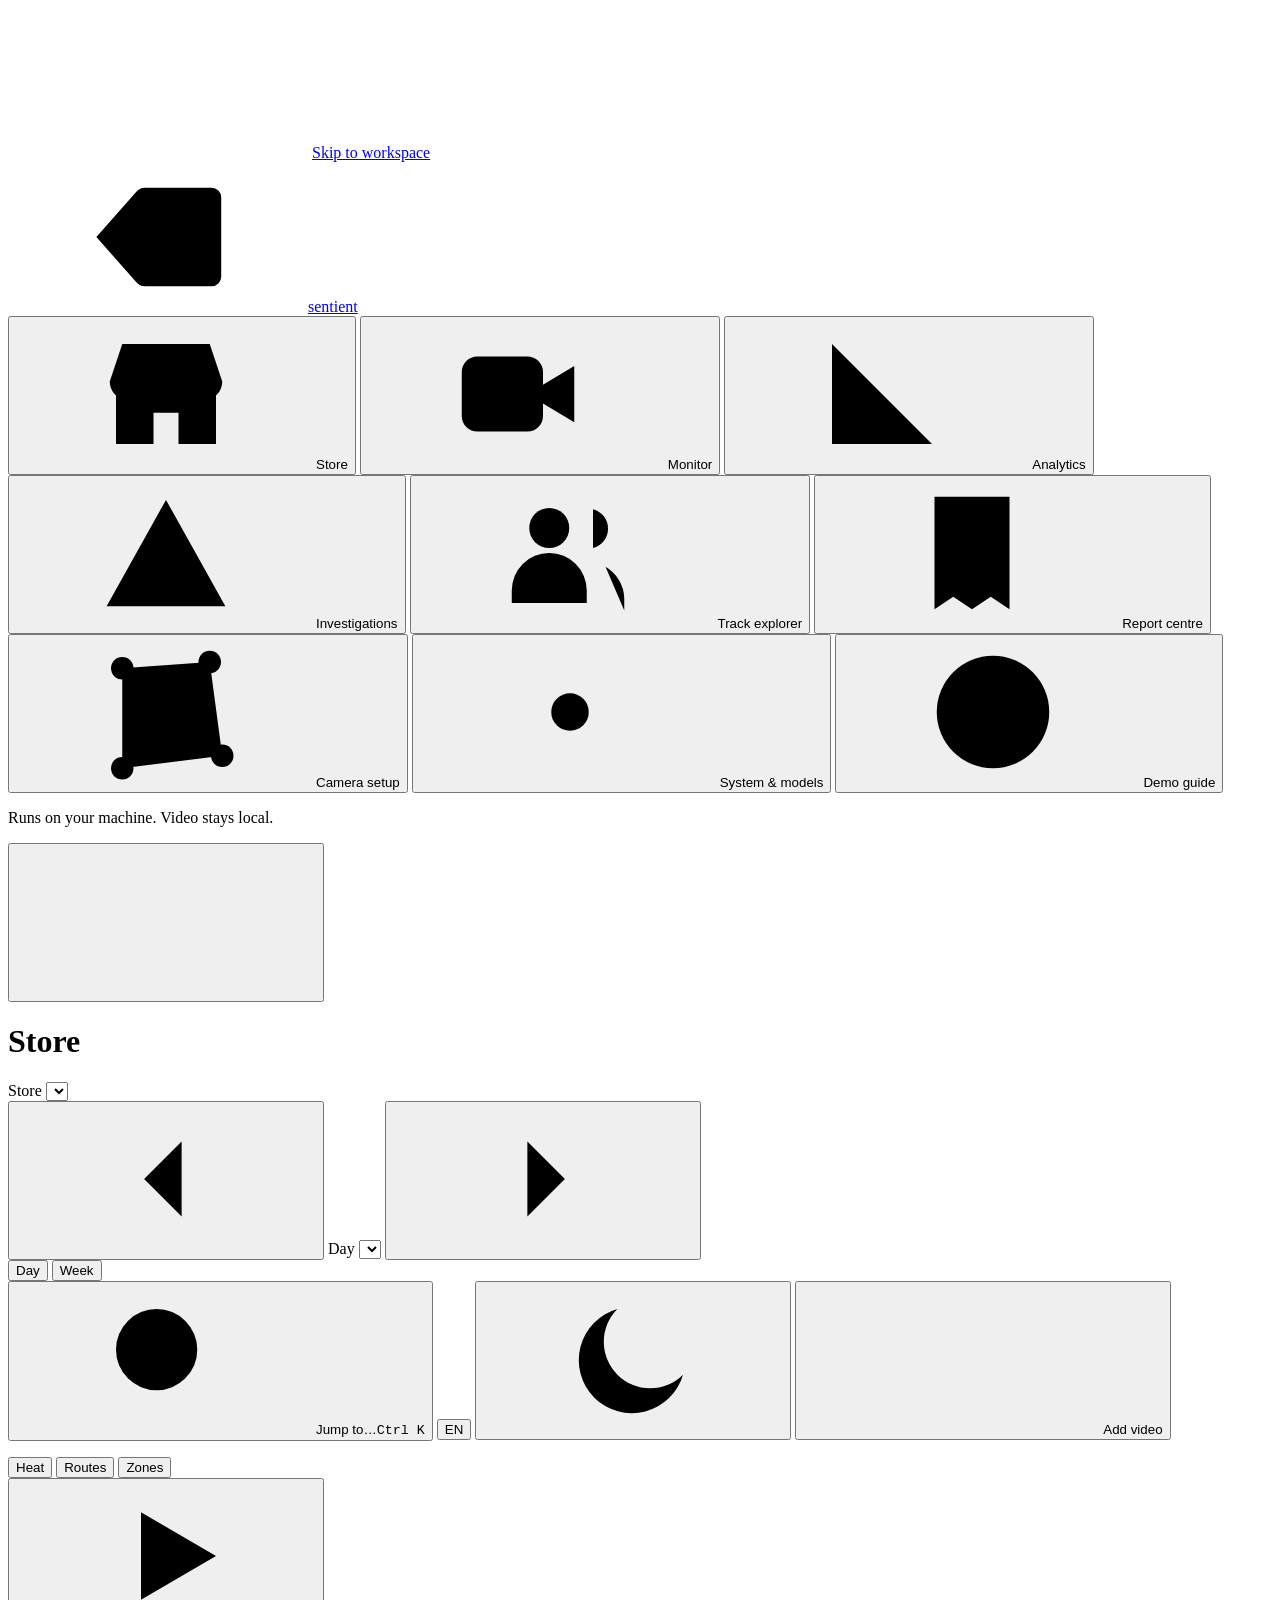
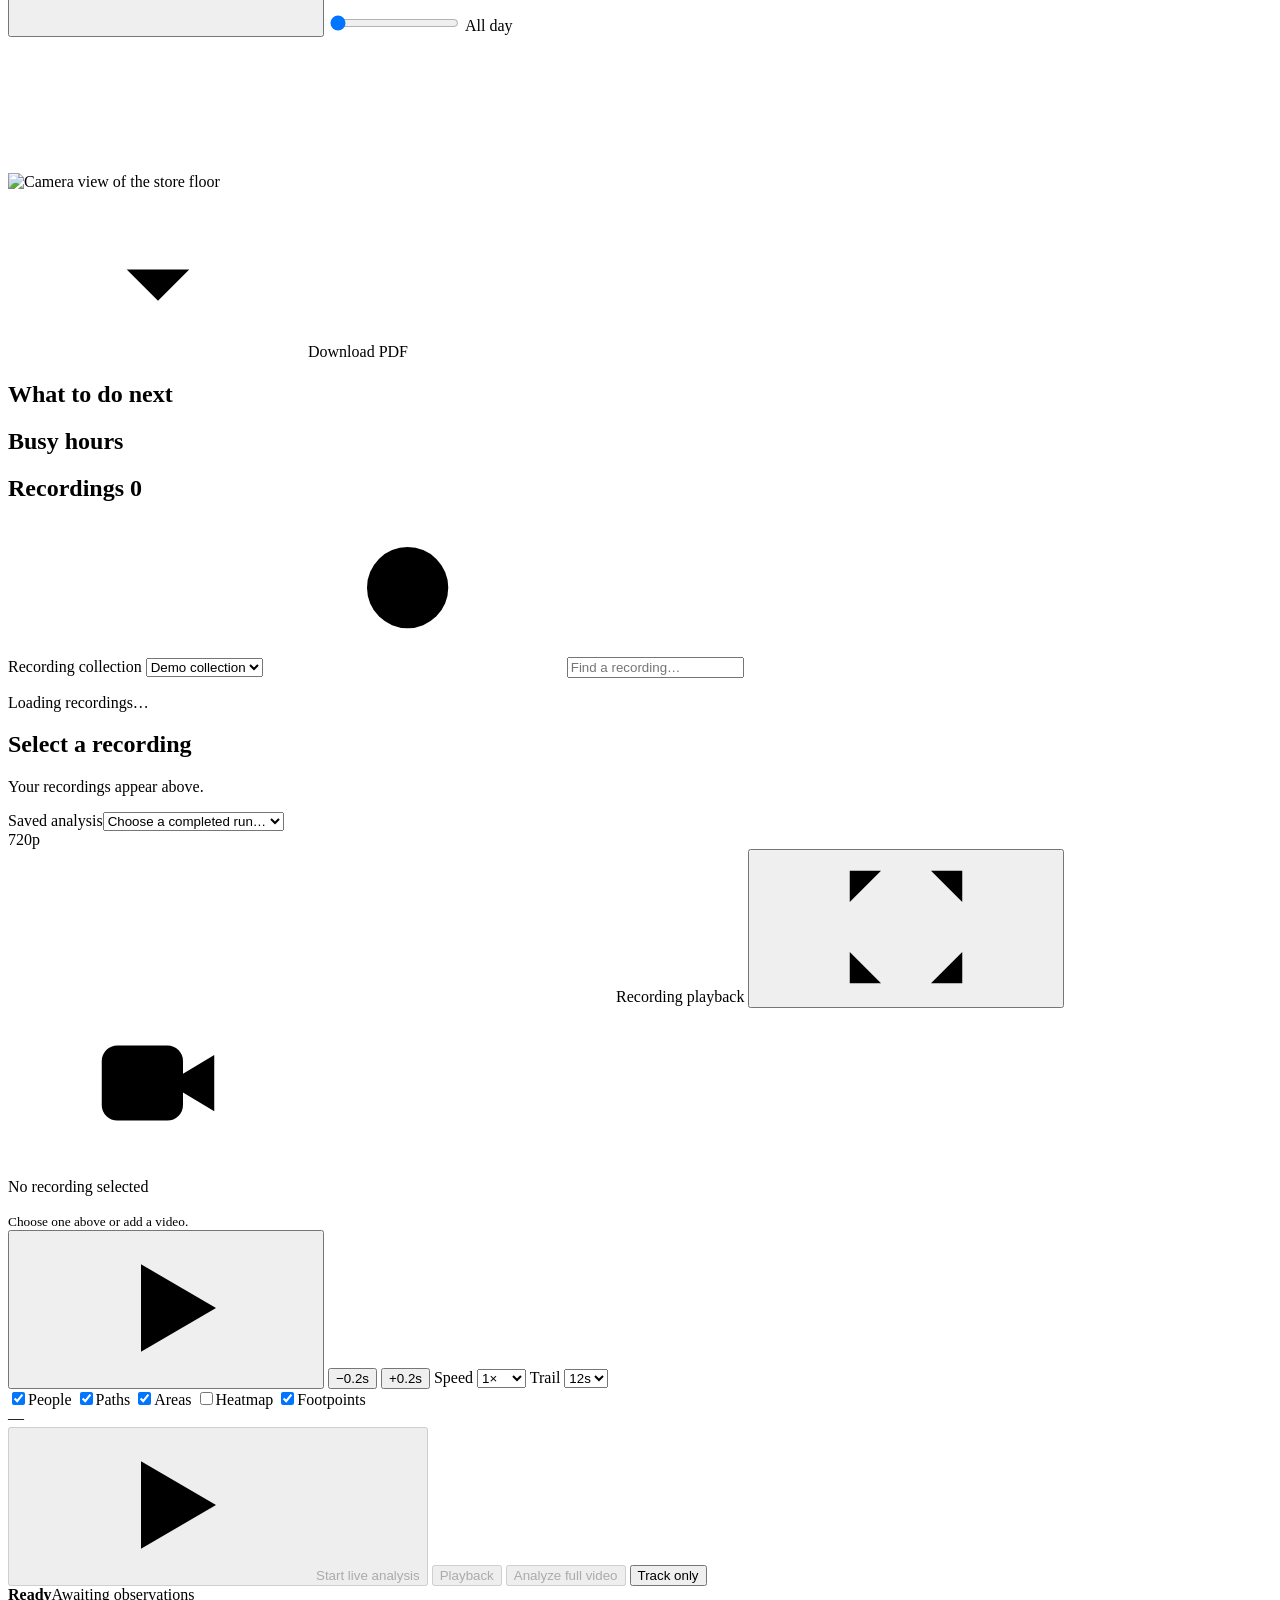
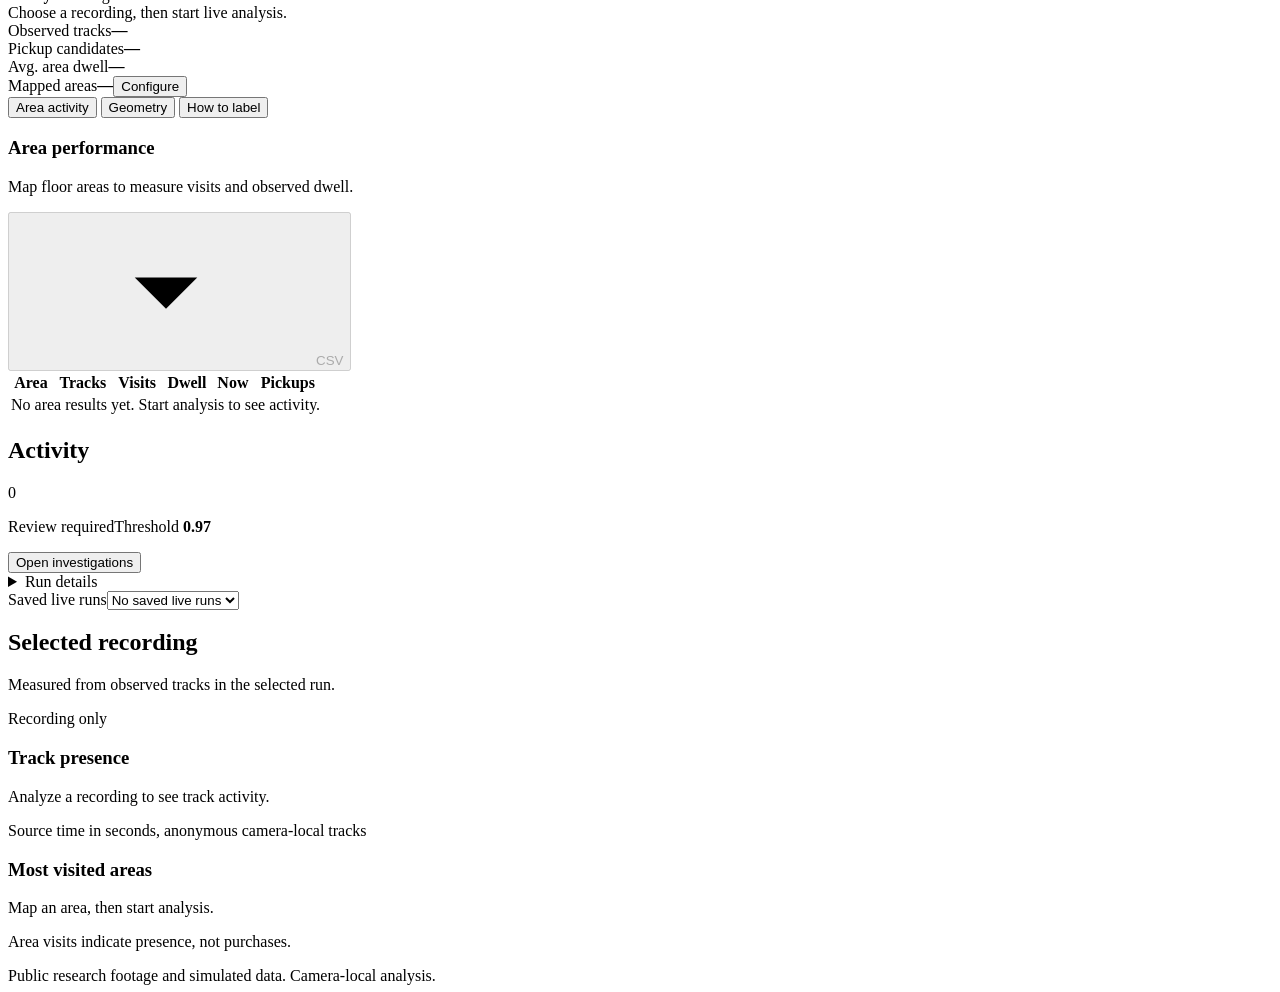
==== web/index.html @ 3cbdbdd2 "Finish the demo path, real-store steps and pitch guide Add a one-command demo for Windows, macOS and" ====
<!doctype html>
<html lang="en">
<head>
  <meta charset="utf-8">
  <meta name="viewport" content="width=device-width,initial-scale=1">
  <meta name="theme-color" content="#ffffff">
  <meta name="description" content="Sentient turns store cameras into a daily picture of the floor: who came in, where they went, how long the line was, and which pickups never reached a till.">
  <title>Sentient · Store floor intelligence</title>
  <link rel="icon" type="image/svg+xml" href="/favicon.svg">
  <script>
    (function () {
      var theme = null, lang = null;
      try { theme = localStorage.getItem('sentient.theme'); lang = localStorage.getItem('sentient.lang'); } catch (e) {}
      if (theme !== 'light' && theme !== 'dark') theme = matchMedia('(prefers-color-scheme: dark)').matches ? 'dark' : 'light';
      if (lang !== 'en' && lang !== 'ru') lang = /^(ru|kk)/i.test(navigator.language || '') ? 'ru' : 'en';
      document.documentElement.dataset.theme = theme;
      document.documentElement.lang = lang;
    })();
  </script>
  <link rel="stylesheet" href="/style.css?v=5">
</head>
<body data-view="store">
<svg class="icon-defs" xmlns="http://www.w3.org/2000/svg" aria-hidden="true"><defs>
  <symbol id="i-logo" viewBox="0 0 28 28"><path d="M2.5 14 10 5.5a2 2 0 0 1 1.5-.7H24a1.8 1.8 0 0 1 1.8 1.8v14.8a1.8 1.8 0 0 1-1.8 1.8H11.500a2 2 0 0 1-1.500-.7z" fill="var(--tag)" stroke="none"/><circle cx="12" cy="14" r="3.400" fill="var(--tag-ink)" stroke="none"/><circle cx="13" cy="13" r="1" fill="var(--tag)" stroke="none"/></symbol>
  <symbol id="i-store" viewBox="0 0 24 24"><path d="M4 10v10h16V10M3 10l2-6h14l2 6M3 10a3 3 0 0 0 6 0 3 3 0 0 0 6 0 3 3 0 0 0 6 0M10 20v-5h4v5"/></symbol>
  <symbol id="i-camera" viewBox="0 0 24 24"><rect x="3" y="6" width="13" height="12" rx="2.500"/><path d="m16 10.500 5-3v9l-5-3"/></symbol>
  <symbol id="i-chart" viewBox="0 0 24 24"><path d="M4 4v16h16M9 16v-5m5 5V8m5 8v-3"/></symbol>
  <symbol id="i-zone" viewBox="0 0 24 24"><path d="m5 5 14-1 2 15-16 2z"/><circle cx="5" cy="5" r="1.800"/><circle cx="19" cy="4" r="1.800"/><circle cx="21" cy="19" r="1.800"/><circle cx="5" cy="21" r="1.800"/></symbol>
  <symbol id="i-help" viewBox="0 0 24 24"><circle cx="12" cy="12" r="9"/><path d="M9.500 9a2.500 2.500 0 1 1 3.700 2.200c-.8.4-1.200 1-1.200 2.300M12 17h.01"/></symbol>
  <symbol id="i-plus" viewBox="0 0 24 24"><path d="M12 5v14M5 12h14"/></symbol>
  <symbol id="i-play" viewBox="0 0 24 24"><path d="m8 5 12 7-12 7z"/></symbol>
  <symbol id="i-pause" viewBox="0 0 24 24"><path d="M8 5v14m8-14v14"/></symbol>
  <symbol id="i-people" viewBox="0 0 24 24"><circle cx="9" cy="8" r="3.200"/><path d="M3 20v-2a6 6 0 0 1 12 0v2m1-15a3.200 3.200 0 0 1 0 6.200m2 3a6 6 0 0 1 3 5v2"/></symbol>
  <symbol id="i-alert" viewBox="0 0 24 24"><path d="m12 3.500 9.500 17h-19zM12 10v4.500m0 3h.01"/></symbol>
  <symbol id="i-clock" viewBox="0 0 24 24"><circle cx="12" cy="12" r="9"/><path d="M12 7v5l3 2"/></symbol>
  <symbol id="i-download" viewBox="0 0 24 24"><path d="M12 4v11m-5-5 5 5 5-5M4 20h16"/></symbol>
  <symbol id="i-report" viewBox="0 0 24 24"><path d="M6 3h12v18l-3-2-3 2-3-2-3 2zM9.500 8h5m-5 4h5"/></symbol>
  <symbol id="i-search" viewBox="0 0 24 24"><circle cx="10.500" cy="10.500" r="6.500"/><path d="m15.500 15.500 5 5"/></symbol>
  <symbol id="i-expand" viewBox="0 0 24 24"><path d="M8 3H3v5m13-5h5v5M3 16v5h5m13-5v5h-5"/></symbol>
  <symbol id="i-sun" viewBox="0 0 24 24"><circle cx="12" cy="12" r="4"/><path d="M12 2.500v2.500m0 14v2.500M2.500 12H5m14 0h2.500M5.300 5.300 7 7m10 10 1.700 1.700M5.300 18.700 7 17M17 7l1.700-1.700"/></symbol>
  <symbol id="i-moon" viewBox="0 0 24 24"><path d="M20 14.500A8.500 8.500 0 1 1 9.500 4a7 7 0 0 0 10.500 10.500z"/></symbol>
  <symbol id="i-menu" viewBox="0 0 24 24"><path d="M4 7h16M4 12h16M4 17h16"/></symbol>
  <symbol id="i-gear" viewBox="0 0 24 24"><circle cx="12" cy="12" r="3"/><path d="M12 3v3m0 12v3M3 12h3m12 0h3M5.600 5.600l2.100 2.100m8.600 8.600 2.100 2.100M5.600 18.400l2.100-2.100m8.600-8.600 2.100-2.100"/></symbol>
  <symbol id="i-left" viewBox="0 0 24 24"><path d="m14.500 6-6 6 6 6"/></symbol>
  <symbol id="i-right" viewBox="0 0 24 24"><path d="m9.500 6 6 6-6 6"/></symbol>
  <symbol id="i-close" viewBox="0 0 24 24"><path d="M6 6l12 12M18 6 6 18"/></symbol>
</defs></svg>
<a class="skip-link" href="#main">Skip to workspace</a>

<div class="app-shell">
  <aside class="rail" id="sidebar" aria-label="Workspace navigation">
    <a href="/" class="brand" aria-label="Sentient home"><svg class="brand-mark" aria-hidden="true"><use href="#i-logo"/></svg><span>sentient</span></a>
    <nav class="navigation">
      <button class="nav-item" data-nav="store"><svg class="icon"><use href="#i-store"/></svg>Store</button>
      <button class="nav-item" data-nav="overview"><svg class="icon"><use href="#i-camera"/></svg>Monitor</button>
      <button class="nav-item" data-nav="analytics"><svg class="icon"><use href="#i-chart"/></svg>Analytics</button>
      <button class="nav-item" data-nav="incidents"><svg class="icon"><use href="#i-alert"/></svg>Investigations<span class="nav-counter" id="nav-pending" hidden>0</span></button>
      <button class="nav-item" data-nav="tracking"><svg class="icon"><use href="#i-people"/></svg>Track explorer</button>
      <button class="nav-item" data-nav="reports"><svg class="icon"><use href="#i-report"/></svg>Report centre</button>
      <span class="nav-gap"></span>
      <button class="nav-item" data-nav="geometry"><svg class="icon"><use href="#i-zone"/></svg>Camera setup</button>
      <button class="nav-item" data-nav="system"><svg class="icon"><use href="#i-gear"/></svg>System &amp; models</button>
      <button class="nav-item" data-nav="help"><svg class="icon"><use href="#i-help"/></svg>Demo guide</button>
    </nav>
    <p class="rail-foot">Runs on your machine. Video stays local.</p>
  </aside>

  <div class="main-shell">
    <header class="topbar">
      <button id="menu-toggle" class="icon-button mobile-menu" aria-label="Open navigation" aria-expanded="false"><svg class="icon"><use href="#i-menu"/></svg></button>
      <h1 id="page-label">Store</h1>
      <div class="period" id="period-bar">
        <label class="sr-only" for="store-select">Store</label>
        <select id="store-select"></select>
        <div class="day-stepper" id="day-stepper">
          <button id="day-prev" class="icon-button" aria-label="Previous day"><svg class="icon"><use href="#i-left"/></svg></button>
          <label class="sr-only" for="day-picker">Day</label>
          <select id="day-picker"></select>
          <button id="day-next" class="icon-button" aria-label="Next day"><svg class="icon"><use href="#i-right"/></svg></button>
        </div>
        <div class="segmented" id="span-switch" role="group" aria-label="Period">
          <button data-span="1" class="selected">Day</button>
          <button data-span="7">Week</button>
        </div>
      </div>
      <div class="topbar-right">
        <button id="command-open" class="command-trigger"><svg class="icon"><use href="#i-search"/></svg><span>Jump to…</span><kbd>Ctrl K</kbd></button>
        <button id="lang-toggle" class="icon-button text" aria-label="Switch language">EN</button>
        <button id="theme-toggle" class="icon-button" aria-label="Switch theme"><svg class="icon"><use id="theme-icon" href="#i-moon"/></svg></button>
        <button id="import-open"><svg class="icon"><use href="#i-plus"/></svg><span>Add video</span></button>
      </div>
    </header>

    <main id="main">
      <div id="sim-tape" class="sim-tape" hidden><p>Simulated store. People, tracks and pickups are generated by the demo, not measured.</p></div>

      <!-- Store: the day on one screen -->
      <section id="store-section" class="view">
        <div class="store-layout">
          <div class="store-main">
            <p class="narrative" id="store-narrative"></p>
            <section class="floor" aria-label="Floor map">
              <div class="floor-tools">
                <div class="segmented" id="map-layer" role="group" aria-label="Map layer">
                  <button data-layer="heat" class="selected">Heat</button>
                  <button data-layer="flows">Routes</button>
                  <button data-layer="zones">Zones</button>
                </div>
                <div class="hour-scrub" id="hour-scrub">
                  <button id="hour-play" class="icon-button" aria-label="Play the day"><svg class="icon"><use id="hour-play-icon" href="#i-play"/></svg></button>
                  <input id="hour-range" type="range" min="0" max="23" step="1" value="0" aria-label="Hour of the day">
                  <output id="hour-label" for="hour-range">All day</output>
                </div>
              </div>
              <div class="floor-screen" id="floor-screen">
                <img id="floor-frame" alt="Camera view of the store floor">
                <canvas id="floor-heat" aria-label="Where people spent time"></canvas>
                <svg id="floor-overlay" aria-label="Areas and routes on the floor"></svg>
              </div>
              <p class="floor-note" id="floor-note"></p>
            </section>
          </div>
          <aside class="store-side" aria-label="Floor report">
            <div class="printer">
              <div class="printer-slot"></div>
              <div class="paper-well"><article class="receipt" id="receipt"></article></div>
            </div>
            <div class="receipt-actions">
              <a id="z-report-pdf" class="button-link" download><svg class="icon"><use href="#i-download"/></svg>Download PDF</a>
            </div>
          </aside>
          <section class="store-actions" aria-labelledby="actions-title">
            <h2 id="actions-title">What to do next</h2>
            <div id="store-actions"></div>
          </section>
          <section class="store-grid" aria-labelledby="grid-title">
            <h2 id="grid-title">Busy hours</h2>
            <div id="busy-grid"></div>
          </section>
        </div>
        <div id="store-empty" class="onboarding" hidden></div>
      </section>

      <!-- Analytics: store level -->
      <section id="flow-section" class="view" hidden>
        <div class="kpi-row" id="flow-kpis"></div>
        <div class="split">
          <section class="panel"><div class="panel-head"><h2>Footfall by hour</h2><p id="footfall-note" class="muted"></p></div><div id="footfall-chart" class="chart"></div></section>
          <section class="panel"><div class="panel-head"><h2>Queue by hour</h2><p id="queue-note" class="muted"></p></div><div id="queue-chart" class="chart"></div></section>
        </div>
        <section class="panel"><div class="panel-head"><h2>Shelf performance</h2><p class="muted">Ranked by how many tracks reached each area. Pickups are model candidates, not sales.</p></div><div id="zone-table" class="table-wrap"></div></section>
        <div class="split">
          <section class="panel"><div class="panel-head"><h2>From door to till</h2><p class="muted">How far tracks got through the store.</p></div><div id="funnel-chart"></div></section>
          <section class="panel"><div class="panel-head"><h2>Popular routes</h2><p class="muted">The most common three-stop chains.</p></div><div id="route-list"></div></section>
        </div>
      </section>

      <!-- Monitor, track focus and camera setup share one camera -->
      <section class="filmstrip" id="filmstrip" aria-label="Recordings">
        <div class="filmstrip-head">
          <h2>Recordings <span id="library-count" class="small-count">0</span></h2>
          <label class="sr-only" for="library-mode">Recording collection</label>
          <select id="library-mode"><option value="demo">Demo collection</option><option value="all">All recordings</option></select>
          <label class="library-search"><svg class="icon"><use href="#i-search"/></svg><input id="library-search" type="search" placeholder="Find a recording…" aria-label="Search recordings"></label>
        </div>
        <div id="library" class="library"><p class="field-note">Loading recordings…</p></div>
      </section>

      <div class="work" id="monitor-work">
        <section class="viewer" aria-label="Camera workspace">
          <div class="camera-heading">
            <div>
              <h2 id="video-name">Select a recording</h2>
              <p id="video-info" class="muted">Your recordings appear above.</p>
            </div>
            <div class="analysis-run-selector"><label for="analysis-run">Saved analysis</label><select id="analysis-run"><option value="">Choose a completed run…</option></select></div>
            <span class="badge" id="camera-badge">720p</span>
          </div>
          <div id="stage">
            <video id="player" playsinline preload="metadata"></video>
            <img id="live-frame" alt="Current analysed video frame" hidden>
            <canvas id="heatmap" aria-label="Density of observed person footpoints" hidden></canvas>
            <svg id="overlay" aria-label="Camera geometry, people and paths"></svg>
            <span class="stage-label"><span class="mini-dot" id="stage-dot"></span><span id="stage-mode">Recording playback</span></span>
            <button id="fullscreen" class="stage-expand" aria-label="Expand camera"><svg class="icon"><use href="#i-expand"/></svg></button>
            <span id="pickup-badge" hidden>Pickup candidate</span>
            <div id="stage-empty"><svg class="icon"><use href="#i-camera"/></svg><p>No recording selected</p><small>Choose one above or add a video.</small></div>
          </div>
          <div id="timeline" class="timeline" aria-label="Recording timeline" hidden></div>
          <div class="transport-controls">
            <button id="play-toggle" aria-label="Play"><svg class="icon"><use id="play-icon" href="#i-play"/></svg></button>
            <button id="step-back" title="Back one sampled interval">−0.2s</button>
            <button id="step-forward" title="Forward one sampled interval">+0.2s</button>
            <label>Speed <select id="playback-speed"><option value="0.5">0.5×</option><option value="1" selected>1×</option><option value="2">2×</option></select></label>
            <label>Trail <select id="trail-window"><option value="5000">5s</option><option value="12000" selected>12s</option><option value="30000">30s</option><option value="60000">60s</option></select></label>
            <div class="view-controls">
              <label><input id="show-people" type="checkbox" checked>People</label>
              <label><input id="show-paths" type="checkbox" checked>Paths</label>
              <label><input id="show-geometry" type="checkbox" checked>Areas</label>
              <label><input id="show-heatmap" type="checkbox">Heatmap</label>
              <label><input id="show-footpoints" type="checkbox" checked>Footpoints</label>
            </div>
            <button id="clear-focus" hidden>Clear track focus ×</button>
            <span id="frame-time">—</span>
          </div>
          <div class="camera-actions">
            <button id="start-live" class="primary" disabled><svg class="icon"><use href="#i-play"/></svg><span id="start-live-label">Start live analysis</span></button>
            <button id="stop-live" class="danger" hidden>Stop analysis</button>
            <button id="playback" disabled>Playback</button>
            <button id="analyze" disabled>Analyze full video</button>
            <button id="tracking-only" title="Run person detection and tracking without pickup scoring">Track only</button>
            <button id="cancel" class="danger" hidden>Cancel</button>
            <a id="export" class="button-link" hidden download><svg class="icon"><use href="#i-download"/></svg>Results</a>
          </div>
          <div class="statusbar"><span class="mini-dot" id="run-dot"></span><strong id="run-status">Ready</strong><span id="performance"></span><span id="observed-now">Awaiting observations</span><progress id="progress" value="0" max="1" hidden></progress></div>
          <div id="notice" role="status">Choose a recording, then start live analysis.</div>
          <div class="metric-grid" aria-label="Analysis summary">
            <div class="metric"><span class="metric-label">Observed tracks</span><strong id="metric-tracks">—</strong></div>
            <div class="metric"><span class="metric-label">Pickup candidates</span><strong id="metric-pickups">—</strong></div>
            <div class="metric"><span class="metric-label">Avg. area dwell</span><strong id="metric-dwell">—</strong></div>
            <div class="metric"><span class="metric-label">Mapped areas</span><strong id="metric-areas">—</strong><button class="metric-link" id="configure-areas">Configure</button></div>
          </div>
          <div class="tabs" role="tablist" aria-label="Camera tools">
            <button id="results-tab" class="selected" role="tab" aria-selected="true">Area activity</button>
            <button id="geometry-tab" role="tab" aria-selected="false">Geometry</button>
            <button id="help-tab" role="tab" aria-selected="false">How to label</button>
          </div>
          <section id="results-panel" role="tabpanel" aria-labelledby="results-tab">
            <div class="panel-head"><div><h3>Area performance</h3><p class="muted" id="shelf-note">Map floor areas to measure visits and observed dwell.</p></div><button id="shelf-csv" class="subtle-button" disabled><svg class="icon"><use href="#i-download"/></svg>CSV</button></div>
            <div class="table-wrap"><table><thead><tr><th>Area</th><th>Tracks</th><th>Visits</th><th>Dwell</th><th>Now</th><th>Pickups</th></tr></thead><tbody id="shelves"><tr><td colspan="6">No area results yet. Start analysis to see activity.</td></tr></tbody></table></div>
            <div id="crossings" class="field-note"></div>
          </section>
          <section id="geometry-panel" role="tabpanel" aria-labelledby="geometry-tab" hidden>
            <div class="panel-head"><div><h3>Map the scene</h3><p class="muted">Map the floor where people stand and move.</p></div><span id="geometry-revision" class="badge"></span></div>
            <div class="geometry-tools">
              <label>Area type<select id="shape-kind"><option value="shelf">Shelf approach area</option><option value="zone">Floor area</option><option value="line">Door / entrance / exit line</option><option value="checkout">Checkout approach area</option><option value="queue">Queue waiting area</option><option value="exit">Exit area</option></select></label>
              <button id="draw">Draw on frame</button>
              <button id="finish" hidden>Finish polygon</button>
              <button id="undo" hidden>Undo point</button>
              <button id="cancel-draw" hidden>Cancel drawing</button>
            </div>
            <p id="drawing-help" class="muted">Pause at a clear frame. Draw the floor strip in front of a shelf. Drag a selected area's corners to adjust.</p>
            <div id="shape-list"></div>
            <div class="queue-mapping">
              <label>Active waiting area<select id="active-queue"><option value="">Not configured</option></select></label>
              <label>Active checkout area<select id="active-checkout"><option value="">Not configured</option></select></label>
            </div>
            <p class="muted">Pair waiting and checkout areas to study observed transitions. Presence does not establish payment or service.</p>
            <div id="shape-editor" hidden>
              <label>Area name<input id="shape-name" maxlength="100"></label>
              <label id="line-meaning-field">The arrow means<select id="line-meaning"><option value="">Not a doorway</option><option value="enter">Entering the store</option><option value="leave">Leaving the store</option></select></label>
              <button id="reverse">Reverse line</button>
              <button id="delete-shape" class="danger">Delete area</button>
            </div>
            <div class="toolbar">
              <button id="save-geometry" class="primary">Save geometry</button>
              <button id="reload-geometry">Discard edits</button>
              <a id="geometry-export" class="button-link" download>Export geometry</a>
              <button id="geometry-import">Import geometry</button>
              <input id="geometry-file" type="file" accept=".json" hidden>
            </div>
          </section>
          <section id="help-panel" class="prose" role="tabpanel" aria-labelledby="help-tab" hidden>
            <h3>Label this camera</h3>
            <ol>
              <li>Pause on a clear frame and open <b>Geometry</b>.</li>
              <li>Choose <b>Shelf approach area</b>, then <b>Draw on frame</b>. Click around the floor strip in front of the shelf. A person's feet must enter the area.</li>
              <li>Click <b>Finish polygon</b>. Rename it, for example “Drinks”. Drag the corner handles to adjust. Avoid overlapping areas.</li>
              <li>Draw a doorway line only where a door is visible, then say whether the arrow means entering or leaving. Add checkout and exit areas where visible.</li>
              <li><b>Save geometry</b>, then <b>Start live analysis</b>. Stop live analysis before editing.</li>
            </ol>
            <h3>Investigate tracks and signals</h3>
            <p>Open <b>Track explorer</b> to inspect an anonymous ID, its observed intervals and area visit ledger. Click a person box to focus its trail. Download an annotated source frame or trajectory CSV. In <b>Investigations</b>, inspect evidence and save an accepted, dismissed or pending review with notes.</p>
            <h3>Check pickups against the till</h3>
            <p>Every pickup candidate is followed to the checkout, the door or the end of its track. This needs a checkout area and a doorway line in the same camera. The result sets a review priority. It does not prove theft or payment.</p>
            <h3>Generate a shift or monthly report</h3>
            <p>Set a recording start time in <b>Camera setup</b> when you know it. In <b>Report centre</b>, select recordings and a collection, shift, day, month or custom period, preview coverage, then generate PDF, Word, CSV and JSON. Undated footage is available in collection reports. Add local report schedules for shift end, daily midnight or month end. Schedules run while the app is running.</p>
            <h3>Understand your results</h3>
            <p>Tracks are anonymous within one camera run. Visits count entries into areas. Observed dwell adds intervals no more than one second apart. Pickup candidates are model predictions, not confirmed purchases or theft.</p>
            <p>Live analysis runs inference on a recording at its source cadence. The detector samples at 5 fps; pickup scoring needs 13 observed samples. Timing shows processing speed and delay. Independent recordings cannot establish cross-camera identities or payment.</p>
            <p>Heatmaps show the density of observed footpoint samples in this recording, in camera image coordinates. Traffic charts show distinct tracks per time interval, not entrance counts or store opening hours.</p>
            <a href="/guide" target="_blank" rel="noopener">Read the complete demo guide</a>
          </section>
        </section>

        <aside class="events" aria-label="Pickup candidates">
          <div class="events-head"><h2>Activity</h2><span id="pickup-count" class="small-count">0</span></div>
          <p class="feed-policy"><span id="feed-review-state">Review required</span><span>Threshold <b id="threshold">0.97</b></span></p>
          <div id="track-focus" hidden></div>
          <div id="pickup-events"></div>
          <button id="open-investigations" class="feed-open">Open investigations</button>
          <details class="run-details"><summary>Run details</summary><pre id="run-details">No analysis selected.</pre></details>
          <div class="history-control"><label for="run-history">Saved live runs</label><select id="run-history"><option value="">No saved live runs</option></select></div>
        </aside>
      </div>

      <!-- Analytics: the selected recording -->
      <section id="analytics-section" class="view" aria-label="Recording analytics">
        <div class="panel-head section-break"><div><h2>Selected recording</h2><p class="muted">Measured from observed tracks in the selected run.</p></div><span class="badge" id="insight-scope">Recording only</span></div>
        <div class="split">
          <section class="panel"><div class="panel-head"><h3>Track presence</h3></div><div id="traffic-chart" class="traffic-chart"><p class="empty-chart">Analyze a recording to see track activity.</p></div><p id="traffic-caption" class="chart-caption">Source time in seconds, anonymous camera-local tracks</p></section>
          <section class="panel"><div class="panel-head"><h3>Most visited areas</h3></div><div id="zone-chart" class="zone-chart"><p class="empty-chart">Map an area, then start analysis.</p></div><p class="chart-caption">Area visits indicate presence, not purchases.</p></section>
        </div>
      </section>
      <section id="advanced-analytics" class="view" hidden>
        <div class="kpi-row" id="ops-kpis"></div>
        <div class="split">
          <section class="panel"><div class="panel-head"><h3>Observed occupancy</h3></div><div id="occupancy-chart" class="large-chart"></div><p class="chart-caption">Click the chart to inspect that moment in the recording.</p></section>
          <section class="panel"><div class="panel-head"><h3>Where people went next</h3></div><div id="transition-chart"></div></section>
        </div>
        <div class="split">
          <section class="panel"><div class="panel-head"><h3>Directional crossings</h3></div><div id="crossing-cards"></div></section>
          <section class="panel"><div class="panel-head"><h3>Queue observation</h3></div><div id="queue-summary"></div></section>
        </div>
      </section>

      <!-- Track explorer -->
      <section id="tracking-section" class="view" hidden>
        <div class="filterbar">
          <label class="search-field"><svg class="icon"><use href="#i-search"/></svg><input id="track-search" type="search" placeholder="Search track ID or area…"></label>
          <select id="track-sort" aria-label="Sort tracks"><option value="first">First observed</option><option value="dwell">Longest observed</option><option value="alerts">Most candidates</option></select>
          <label>Min. observed <input id="track-min" type="number" value="0" min="0" step="1"> s</label>
          <span id="track-total" class="badge">No selected run</span>
          <button id="tracks-export">Export tracks CSV</button>
        </div>
        <div id="track-detail" class="detail-panel" hidden></div>
        <div class="table-wrap"><table class="data-table"><thead><tr><th>Track</th><th>Observed interval</th><th>Observed time</th><th>Areas</th><th>Continuity</th><th>Candidates</th><th></th></tr></thead><tbody id="track-table"></tbody></table></div>
      </section>

      <!-- Investigations -->
      <section id="incidents-section" class="view" hidden>
        <div class="case-summary" id="case-summary"></div>
        <p class="field-note case-scope" id="case-scope" hidden></p>
        <div class="filterbar">
          <select id="incident-kind" aria-label="Signal kind"><option value="all">All signals</option><option value="pickup">Pickup candidates</option><option value="review">Pickups to review</option><option value="dwell">Extended dwell</option><option value="crowding">Crowding</option><option value="queue">Queue threshold</option></select>
          <select id="incident-status" aria-label="Review status"><option value="all">All review states</option><option value="pending">Pending review</option><option value="accepted">Accepted</option><option value="rejected">Dismissed</option></select>
          <span id="incident-total" class="badge"></span>
          <button id="incidents-export">Export signal log</button>
        </div>
        <div id="incident-list" class="incident-grid"></div>
      </section>

      <!-- Reports -->
      <section id="reports-section" class="view" hidden>
        <div class="report-layout">
          <section class="report-builder">
            <div class="panel-head"><h2>Build a report</h2><span class="badge">PDF, Word, CSV, JSON</span></div>
            <form id="report-form">
              <label>Report title<input id="report-title" value="Retail operations report" required maxlength="160"></label>
              <div class="form-grid">
                <label>Reporting scope<select id="report-scope"><option value="collection">Selected recordings</option><option value="shift">Shift</option><option value="day">Day</option><option value="month">Month</option><option value="custom">Custom period</option></select></label>
                <label id="report-date-label" hidden>Date<input id="report-date" type="date"></label>
                <label id="report-month-label" hidden>Month<input id="report-month" type="month"></label>
              </div>
              <div id="report-times" class="form-grid" hidden><label>From<input id="report-start" type="datetime-local"></label><label>Until<input id="report-end" type="datetime-local"></label></div>
              <p class="field-note" id="report-zone-note"></p>
              <label>Store scope<select id="report-store"><option value="">All selected stores</option></select></label>
              <div class="source-selection-title"><span class="label-text">Include recordings</span><button type="button" id="report-select-all" class="subtle-button">Select analyzed</button></div>
              <div id="report-sources" class="report-sources"></div>
              <label>Manager notes<textarea id="report-notes" rows="3" maxlength="5000" placeholder="Add context, decisions or follow-up actions…"></textarea></label>
              <div class="toolbar"><button type="button" id="report-preview" class="primary">Preview report</button><button type="submit" id="report-generate">Generate documents</button></div>
              <p id="report-message" role="status" class="muted"></p>
            </form>
          </section>
          <aside class="report-preview">
            <h2>Preview</h2>
            <div id="report-preview-content"><p class="field-note">Preview coverage, metrics and exclusions before generating your report.</p></div>
          </aside>
        </div>
        <div class="panel-head section-break"><div><h2>Report library</h2><p class="muted">Each report is a frozen snapshot of metrics, geometry and review decisions.</p></div><button id="refresh-reports">Refresh</button></div>
        <div id="report-library" class="report-library"></div>
        <section class="schedule-card">
          <div class="panel-head"><div><h2>Automatic reports</h2><p class="muted">Saved locally and generated while the app is running. Calendar reports use dated recordings only.</p></div></div>
          <form id="schedule-form" class="schedule-form">
            <input id="schedule-name" placeholder="Evening shift briefing" required maxlength="100" aria-label="Schedule name">
            <select id="schedule-cadence" aria-label="Report frequency"><option value="shift">End of shift</option><option value="daily">Daily at midnight</option><option value="monthly">Month end</option></select>
            <button class="primary" type="submit">Add schedule</button>
          </form>
          <div id="schedule-list"></div>
        </section>
      </section>

      <!-- Camera setup extras -->
      <section id="context-section" class="view" hidden>
        <div class="split">
          <section class="panel settings-card">
            <div class="panel-head"><div><h2>Put footage on the timeline</h2><p class="muted">Calendar reports need a recording start time. Footage stays undated until you assign one.</p></div></div>
            <form id="context-form">
              <label>Display label<input id="context-label" maxlength="120" placeholder="North aisle morning"></label>
              <label>Recording began (your device time)<input id="context-start" type="datetime-local"></label>
              <label>Shift label<input id="context-shift" maxlength="80" placeholder="Morning shift"></label>
              <label>Recording notes<textarea id="context-notes" rows="3" maxlength="3000"></textarea></label>
              <button type="submit" class="primary">Save recording context</button>
              <p id="context-message" class="field-note" role="status"></p>
            </form>
          </section>
          <section class="panel settings-card">
            <div class="panel-head"><div><h2>Tracking profile</h2><p class="muted">Applies to the next full-video or tracking-only run. Live pickup analysis uses the verified 5 fps profile.</p></div></div>
            <label>Person confidence<input id="tracking-confidence" type="number" min="0.15" max="0.95" step="0.05" value="0.5"></label>
            <label>Lost-track buffer (milliseconds)<input id="tracking-gap" type="number" min="200" max="5000" step="200" value="1000"></label>
            <p class="field-note">A lower confidence threshold can recover detections and increase false positives. Longer buffers bridge gaps and can associate the wrong person.</p>
            <button id="apply-tracking" class="primary">Save profile</button>
            <p id="tracking-profile-message" class="field-note" role="status"></p>
          </section>
        </div>
      </section>

      <!-- System -->
      <section id="system-section" class="view" hidden>
        <div class="panel-head"><div><h2>Runtime health</h2><p class="muted">Measured on this machine.</p></div><button id="health-refresh">Refresh health</button></div>
        <div id="system-health" class="kpi-row"></div>
        <div class="split">
          <section class="panel settings-card">
            <div class="panel-head"><h2>Workspace and signal rules</h2></div>
            <form id="settings-form">
              <label>Workspace name<input id="setting-name" required maxlength="100"></label>
              <label>Report timezone<input id="setting-timezone" value="Asia/Almaty" required></label>
              <div class="form-grid"><label>Shift starts<input id="setting-shift-start" type="time" value="09:00" required></label><label>Shift ends<input id="setting-shift-end" type="time" value="18:00" required></label></div>
              <div class="form-grid three"><label>Extended dwell (seconds)<input id="setting-dwell" type="number" min="1" max="7200" required></label><label>Crowding (tracks)<input id="setting-crowd" type="number" min="2" max="100" required></label><label>Queue threshold (tracks)<input id="setting-queue" type="number" min="1" max="100" required></label></div>
              <div class="form-grid"><label>Average item value<input id="setting-item-value" type="number" min="0" step="10"></label><label>Currency<input id="setting-currency" maxlength="8"></label></div>
              <p class="field-note">Used only to estimate the value of pickups that need review.</p>
              <button class="primary" type="submit">Save workspace settings</button>
              <p id="settings-message" class="field-note" role="status"></p>
            </form>
          </section>
          <section class="panel settings-card">
            <div class="panel-head"><h2>Model readiness</h2></div>
            <div id="model-readiness"></div>
            <a class="button-link" href="/api/ops/review-dataset" download>Export operator review dataset</a>
          </section>
        </div>
      </section>

      <footer class="page-footer"><span>Public research footage and simulated data. Camera-local analysis.</span></footer>
    </main>
  </div>
</div>

<dialog id="import-dialog" aria-labelledby="import-title">
  <form id="import-form">
    <div class="dialog-heading"><h2 id="import-title">Add a recording</h2><button type="button" id="import-close" class="icon-button" aria-label="Close import"><svg class="icon"><use href="#i-close"/></svg></button></div>
    <p class="muted">Add an MP4 recording to your local workspace.</p>
    <label class="file-drop">MP4 recording<input id="video-file" type="file" accept="video/mp4,.mp4"><small>Upload a file, or use a local path below.</small></label>
    <label>Absolute local path<input id="video-path" placeholder="/path/to/camera.mp4"></label>
    <div class="form-grid"><label>Store<input id="store-id" value="demo-store" required></label><label>Camera<input id="camera-id" value="camera-a" required></label></div>
    <label>Recording session<input id="session-id" required></label>
    <p class="muted">Camera IDs stay local to each view. Use the same session only for synchronized recordings.</p>
    <p id="import-error" role="alert" hidden></p>
    <div class="toolbar"><button class="primary" type="submit">Add recording</button><span id="import-progress" class="muted" hidden>Indexing source frames…</span></div>
  </form>
</dialog>

<dialog id="incident-dialog" class="incident-dialog">
  <form id="incident-form">
    <div class="dialog-heading"><h2 id="incident-title"></h2><button id="incident-close" type="button" class="icon-button" aria-label="Close review"><svg class="icon"><use href="#i-close"/></svg></button></div>
    <p id="incident-meta" class="muted"></p>
    <div class="case-body">
      <div class="case-evidence">
        <div id="incident-evidence"></div>
        <div class="toolbar">
          <button id="incident-inspect" type="button">Inspect recording</button>
          <a id="incident-image" class="button-link" download hidden>Evidence PNG</a>
          <a id="incident-clip" class="button-link" download hidden>Evidence clip</a>
        </div>
      </div>
      <div class="case-side">
        <div id="incident-journey"></div>
        <label>Decision<select id="incident-decision"><option value="pending">Pending review</option><option value="accepted">Accept observed signal</option><option value="rejected">Dismiss candidate</option></select></label>
        <label>Operator notes<textarea id="incident-notes" rows="3" maxlength="3000" placeholder="Describe what is visible and any uncertainty…"></textarea></label>
        <p class="field-note">Accepting a signal records your review. It does not establish payment or theft.</p>
        <button class="primary" type="submit">Save review</button>
        <p id="incident-message" class="field-note" role="status"></p>
      </div>
    </div>
  </form>
</dialog>

<dialog id="command-dialog" class="command-dialog">
  <label class="search-field"><svg class="icon"><use href="#i-search"/></svg><input id="command-search" placeholder="Search views and recordings…" type="search" aria-label="Search views and recordings"></label>
  <div id="command-results"></div>
  <p class="field-note">Escape to close, Enter to open the first result</p>
</dialog>

<div id="chart-tip" role="status" hidden></div>
<div id="toast" role="status" hidden></div>

<script src="/i18n.js?v=5"></script>
<script src="/i18n.ru.js?v=5"></script>
<script src="/charts.js?v=5"></script>
<script src="/workspace.js?v=5"></script>
<script src="/dashboard.js?v=5"></script>
<script src="/store.js?v=5"></script>
<script src="/operations.js?v=5"></script>
</body>
</html>
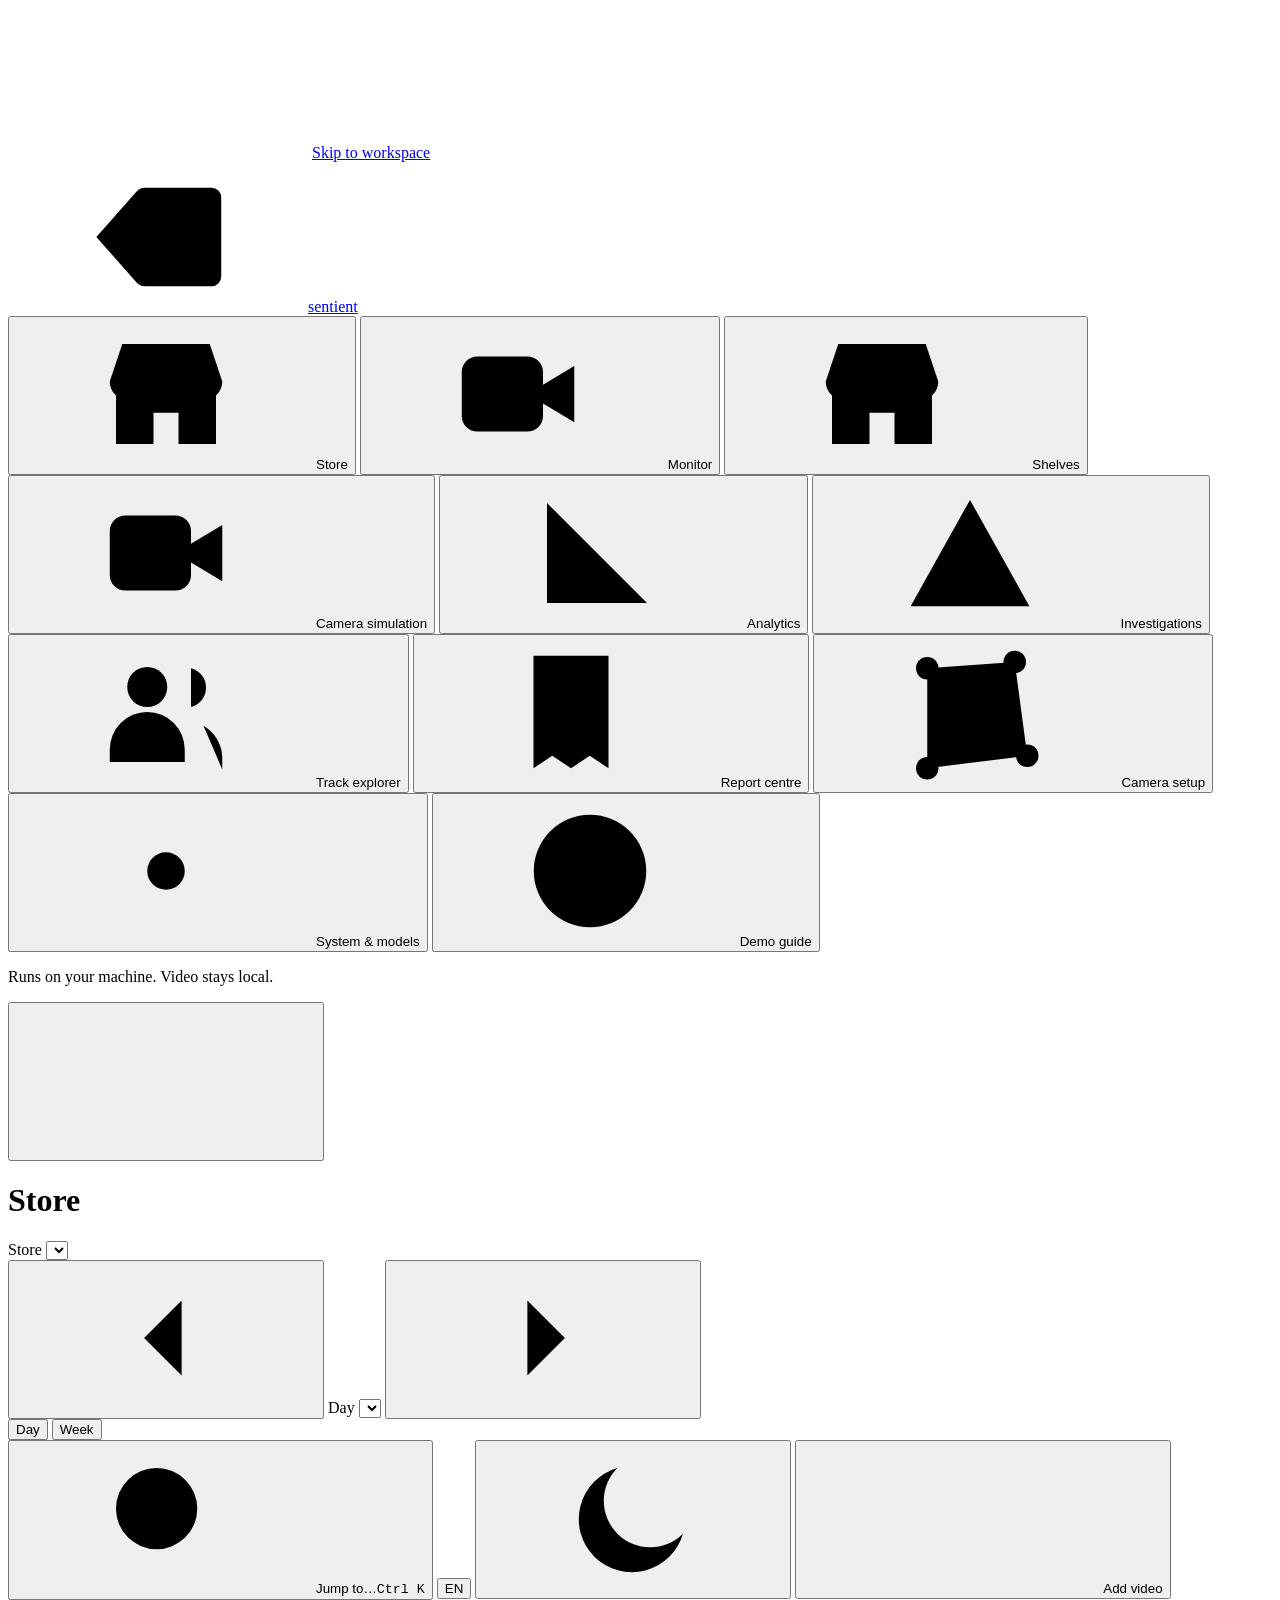
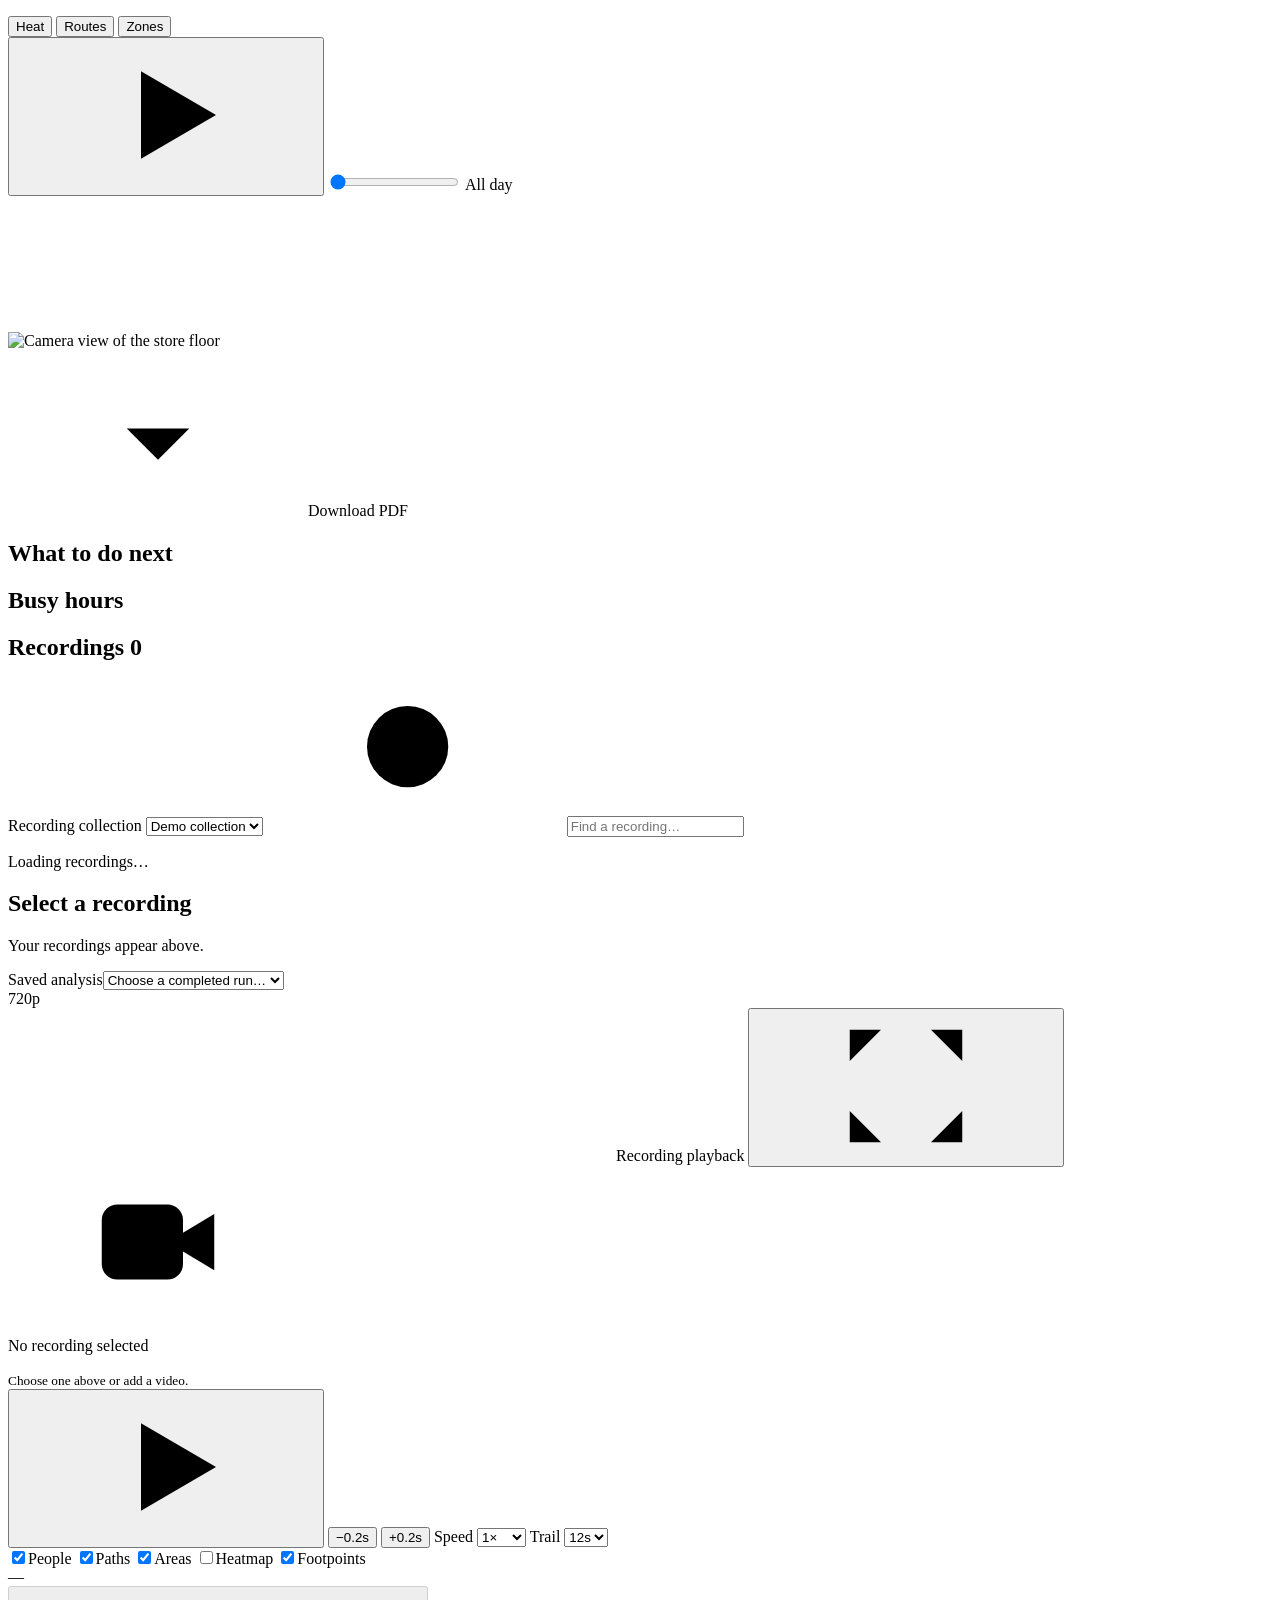
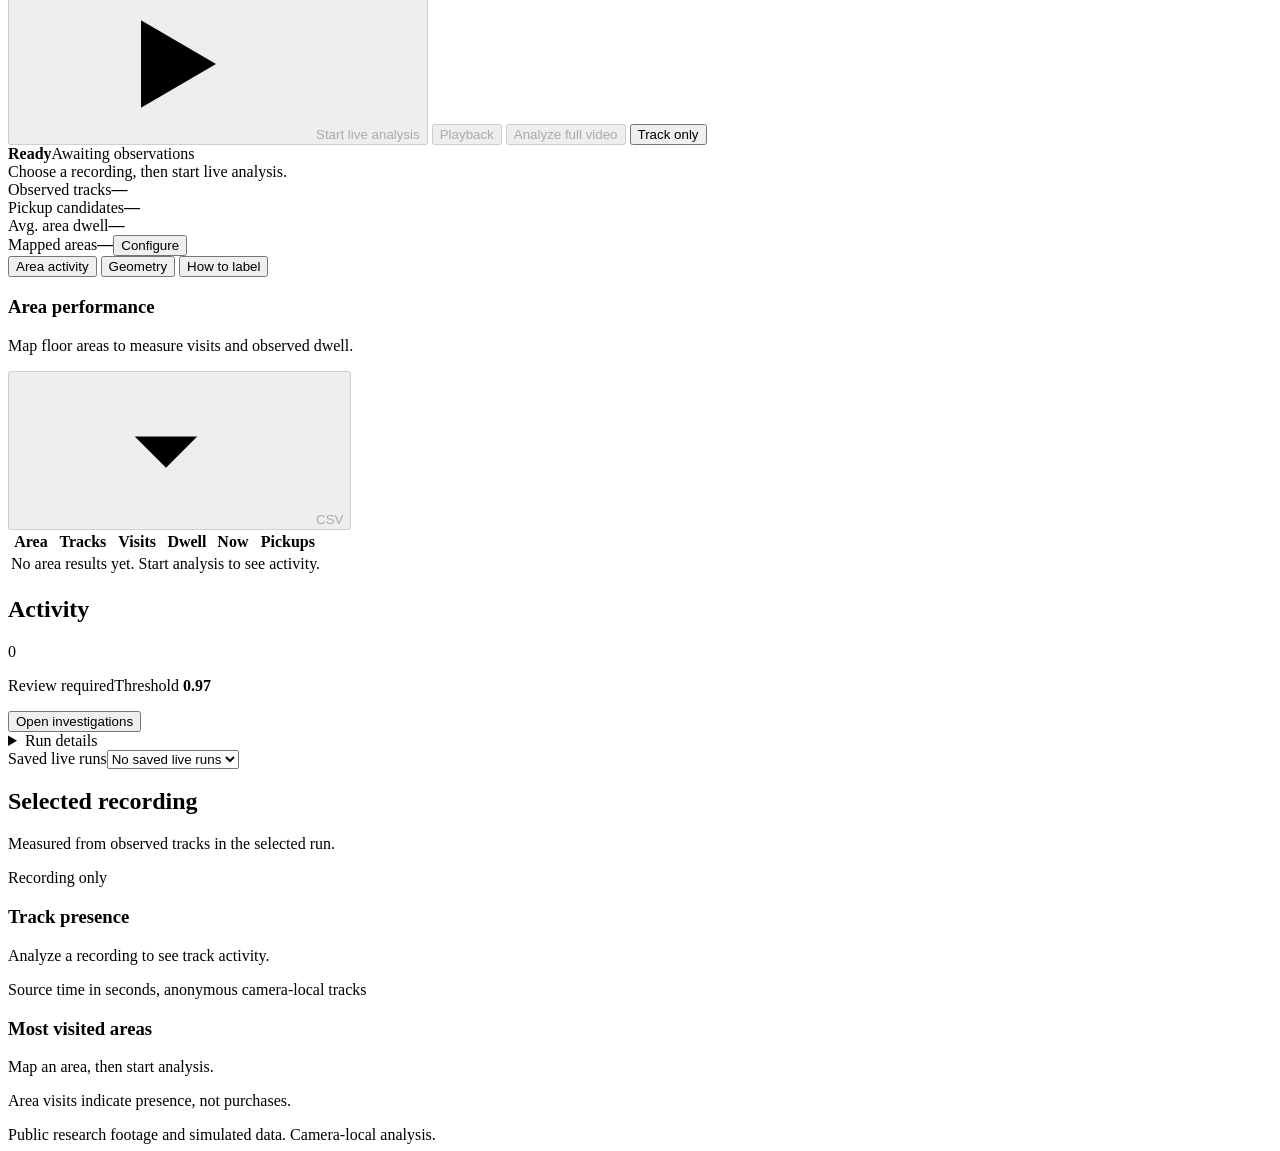
==== commit 6d1405c3: "Integrate shelf stock operations and synchronized virtual cameras" ====
--- a/web/index.html
+++ b/web/index.html
@@ -17,7 +17,7 @@
       document.documentElement.lang = lang;
     })();
   </script>
-  <link rel="stylesheet" href="/style.css?v=5">
+  <link rel="stylesheet" href="/style.css?v=6">
 </head>
 <body data-view="store">
 <svg class="icon-defs" xmlns="http://www.w3.org/2000/svg" aria-hidden="true"><defs>
@@ -53,6 +53,8 @@
     <nav class="navigation">
       <button class="nav-item" data-nav="store"><svg class="icon"><use href="#i-store"/></svg>Store</button>
       <button class="nav-item" data-nav="overview"><svg class="icon"><use href="#i-camera"/></svg>Monitor</button>
+      <button class="nav-item" data-nav="shelves"><svg class="icon"><use href="#i-store"/></svg>Shelves</button>
+      <button class="nav-item" data-nav="cameras"><svg class="icon"><use href="#i-camera"/></svg>Camera simulation</button>
       <button class="nav-item" data-nav="analytics"><svg class="icon"><use href="#i-chart"/></svg>Analytics</button>
       <button class="nav-item" data-nav="incidents"><svg class="icon"><use href="#i-alert"/></svg>Investigations<span class="nav-counter" id="nav-pending" hidden>0</span></button>
       <button class="nav-item" data-nav="tracking"><svg class="icon"><use href="#i-people"/></svg>Track explorer</button>
@@ -141,6 +143,25 @@
         <div id="store-empty" class="onboarding" hidden></div>
       </section>
 
+      <section id="shelf-operations-section" class="view" hidden>
+        <div class="panel-head"><div><h2>Shelf operations</h2><p class="muted">Count stock, set refill thresholds and compare activity from the same camera.</p></div><button id="shelf-refresh">Refresh</button></div>
+        <div class="toolbar"><label>Recording<select id="shelf-recording"></select></label><label>Rank by<select id="shelf-sort"><option value="priority">Refill priority</option><option value="visits">Visits</option><option value="unique_tracks">Tracks</option><option value="observed_dwell_seconds">Total time near shelf</option></select></label><button id="shelf-overall-pdf">Overall PDF</button><button id="shelf-stock-csv">Stock CSV</button></div>
+        <p class="field-note" id="stock-basis"></p>
+        <div id="stock-kpis" class="kpi-row"></div>
+        <div id="stock-empty" class="empty" hidden></div>
+        <div id="stock-grid" class="stock-grid"></div>
+        <section class="panel"><div class="panel-head"><h2>Stock history</h2><p class="muted">Confirmed counts and unit movements. Model pickup candidates never change stock.</p></div><div id="stock-history" class="table-wrap"></div></section>
+      </section>
+      <section id="camera-simulation-section" class="view" hidden>
+        <div class="panel-head"><div><h2>Three views. One store clock.</h2><p class="muted">Virtual shelf, checkout and exit views share one simulated recording. Store totals count it once.</p></div><button id="sim-open-shelves">Open shelf operations</button></div>
+        <div id="sim-empty" class="empty" hidden></div>
+        <div id="sim-content" hidden>
+          <video id="sim-player" playsinline preload="auto" hidden></video>
+          <div class="sim-controls toolbar"><button id="sim-play">Play simulation</button><label>Simulation time<input id="sim-time" type="range" min="0" max="120" step="0.2" value="0"></label><output id="sim-clock">0:00</output><label>Speed<select id="sim-speed"><option value="1">1×</option><option value="2">2×</option><option value="4">4×</option></select></label><label><input id="sim-trails" type="checkbox" checked>Paths</label><button id="sim-explore">Explore source tracks</button></div>
+          <div id="sim-camera-grid" class="sim-camera-grid"></div>
+          <section class="panel"><div class="panel-head"><h2>Simulation events</h2><p class="muted">Select an event to inspect the same moment across all views.</p></div><div id="sim-events" class="sim-events"></div></section>
+        </div>
+      </section>
       <!-- Analytics: store level -->
       <section id="flow-section" class="view" hidden>
         <div class="kpi-row" id="flow-kpis"></div>
@@ -248,6 +269,7 @@
             <p class="muted">Pair waiting and checkout areas to study observed transitions. Presence does not establish payment or service.</p>
             <div id="shape-editor" hidden>
               <label>Area name<input id="shape-name" maxlength="100"></label>
+              <label id="shelf-product-field" hidden>Product type<input id="shelf-product" maxlength="100" placeholder="e.g. Milk and yoghurt"></label>
               <label id="line-meaning-field">The arrow means<select id="line-meaning"><option value="">Not a doorway</option><option value="enter">Entering the store</option><option value="leave">Leaving the store</option></select></label>
               <button id="reverse">Reverse line</button>
               <button id="delete-shape" class="danger">Delete area</button>
@@ -484,12 +506,23 @@
 <div id="chart-tip" role="status" hidden></div>
 <div id="toast" role="status" hidden></div>
 
-<script src="/i18n.js?v=5"></script>
-<script src="/i18n.ru.js?v=5"></script>
-<script src="/charts.js?v=5"></script>
-<script src="/workspace.js?v=5"></script>
-<script src="/dashboard.js?v=5"></script>
-<script src="/store.js?v=5"></script>
-<script src="/operations.js?v=5"></script>
+<dialog id="stock-dialog" class="stock-dialog">
+  <form id="stock-form"><div class="panel-head"><h2 id="stock-dialog-title">Update stock</h2><button type="button" id="stock-close" aria-label="Close">×</button></div>
+    <p id="stock-current" class="muted"></p>
+    <label>Action<select id="stock-action"><option value="count">Set counted quantity</option><option value="refill">Add refill units</option><option value="remove">Remove confirmed units</option></select></label>
+    <label>Quantity<input id="stock-quantity" type="number" min="0" max="1000000" step="1" required></label>
+    <div class="split"><label>Capacity<input id="stock-capacity" type="number" min="1" max="1000000" step="1" required></label><label>Refill at or below<input id="stock-threshold" type="number" min="0" max="1000000" step="1" required></label></div>
+    <label>Operator notes<textarea id="stock-notes" maxlength="500"></textarea></label><p id="stock-error" class="field-note" role="alert"></p><button class="primary" id="stock-save" type="submit">Save stock update</button>
+  </form>
+</dialog>
+<script src="/i18n.js?v=6"></script>
+<script src="/i18n.ru.js?v=6"></script>
+<script src="/charts.js?v=6"></script>
+<script src="/workspace.js?v=6"></script>
+<script src="/dashboard.js?v=6"></script>
+<script src="/store.js?v=6"></script>
+<script src="/shelf-operations.js?v=6"></script>
+<script src="/operations.js?v=6"></script>
+
 </body>
 </html>
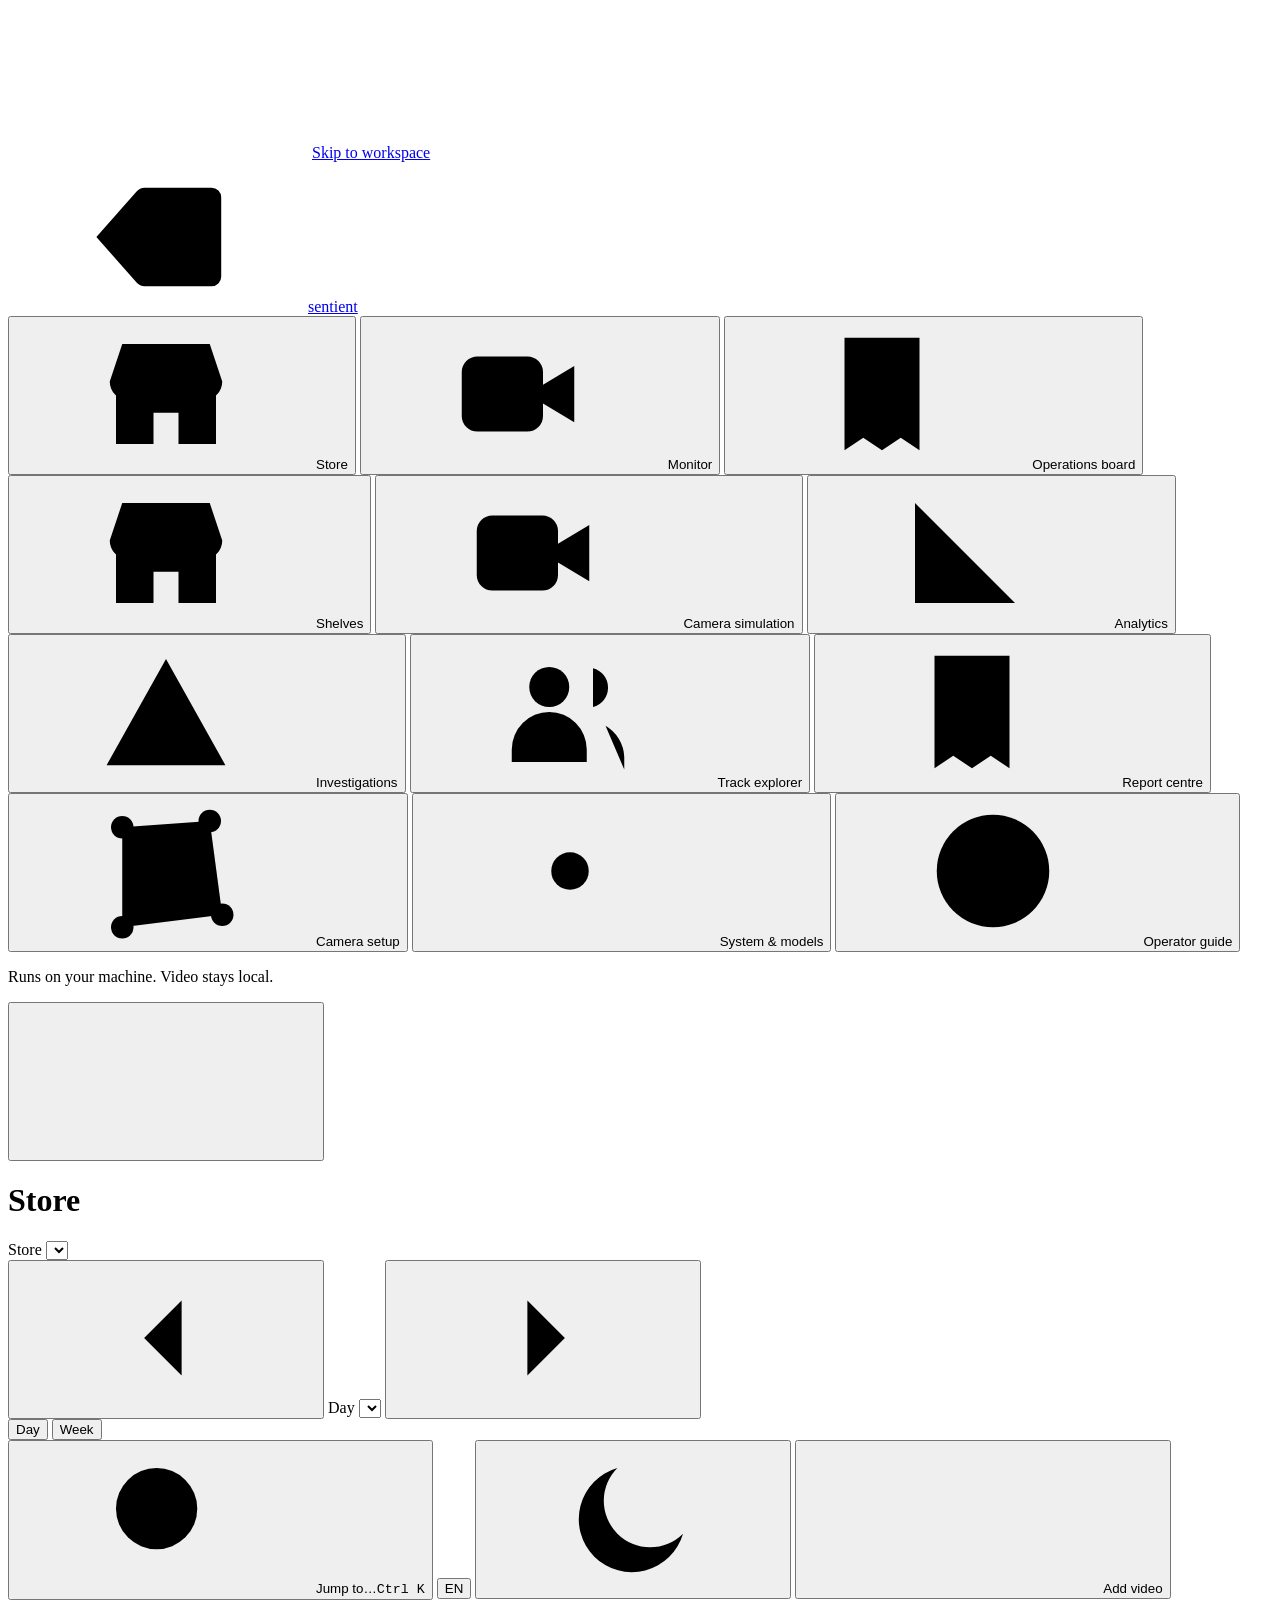
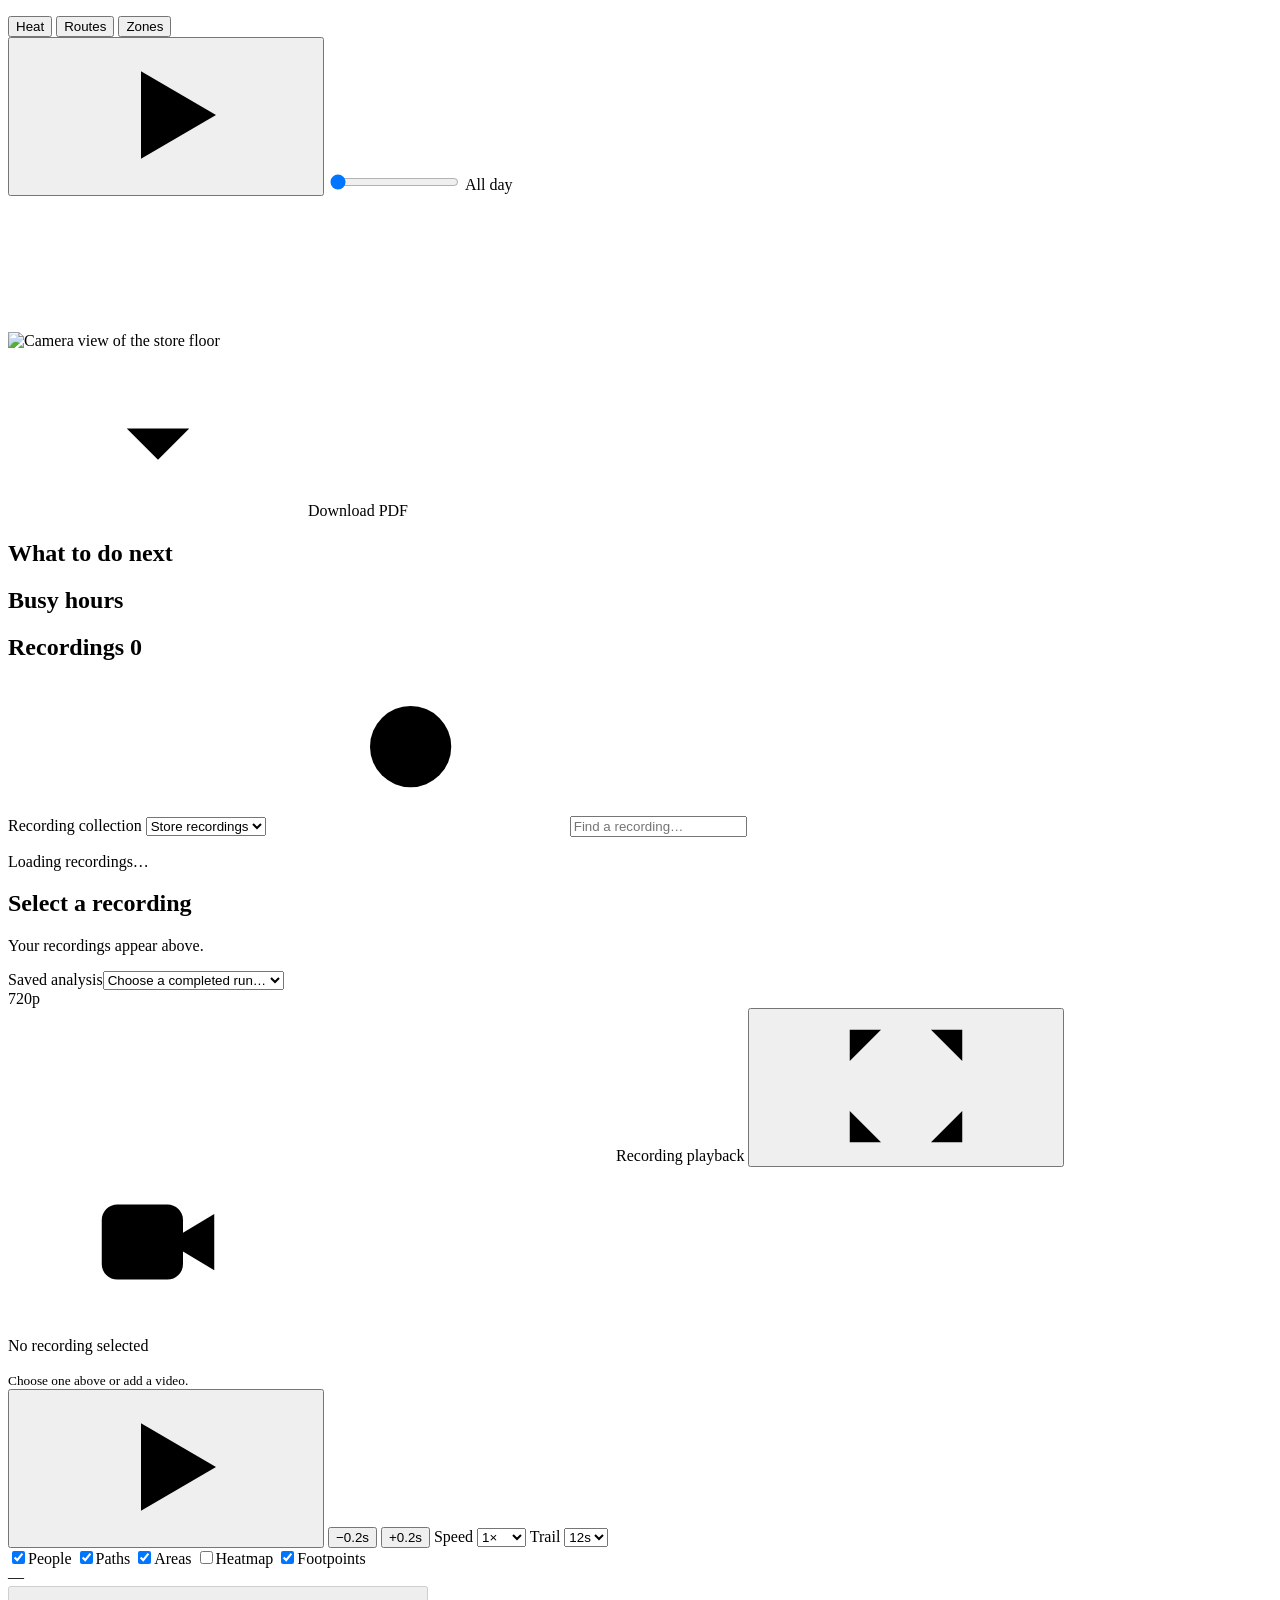
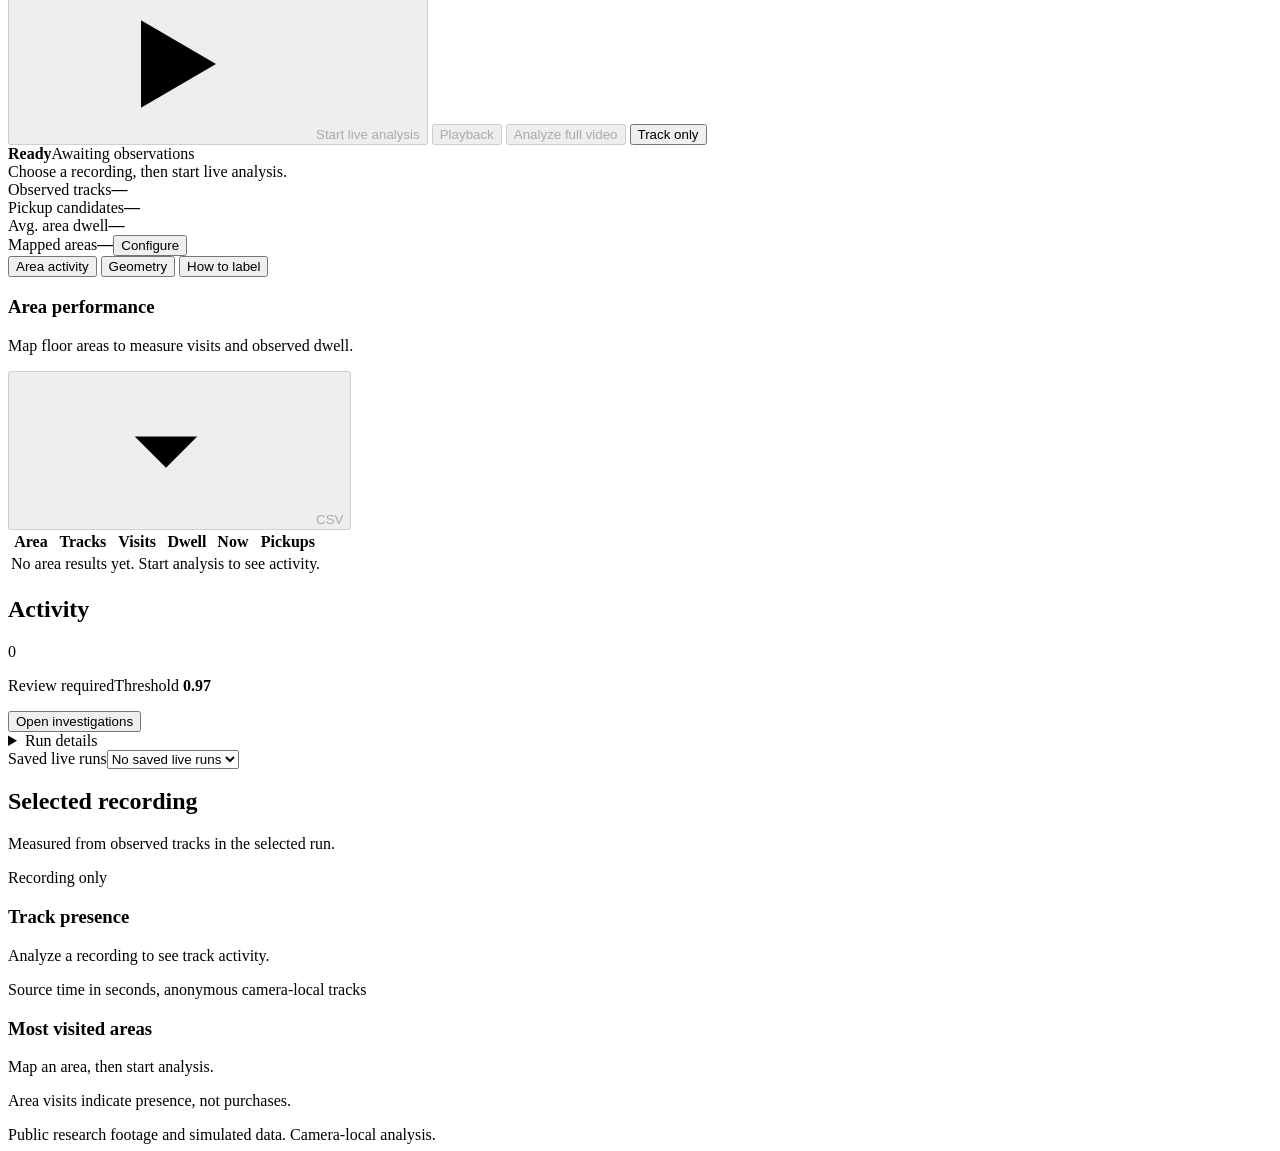
==== commit 9110872a: "Add store work orders, shelf check schedules and Aster Market branding" ====
--- a/web/index.html
+++ b/web/index.html
@@ -17,7 +17,7 @@
       document.documentElement.lang = lang;
     })();
   </script>
-  <link rel="stylesheet" href="/style.css?v=6">
+  <link rel="stylesheet" href="/style.css?v=7">
 </head>
 <body data-view="store">
 <svg class="icon-defs" xmlns="http://www.w3.org/2000/svg" aria-hidden="true"><defs>
@@ -53,6 +53,7 @@
     <nav class="navigation">
       <button class="nav-item" data-nav="store"><svg class="icon"><use href="#i-store"/></svg>Store</button>
       <button class="nav-item" data-nav="overview"><svg class="icon"><use href="#i-camera"/></svg>Monitor</button>
+      <button class="nav-item" data-nav="work"><svg class="icon"><use href="#i-report"/></svg>Operations board</button>
       <button class="nav-item" data-nav="shelves"><svg class="icon"><use href="#i-store"/></svg>Shelves</button>
       <button class="nav-item" data-nav="cameras"><svg class="icon"><use href="#i-camera"/></svg>Camera simulation</button>
       <button class="nav-item" data-nav="analytics"><svg class="icon"><use href="#i-chart"/></svg>Analytics</button>
@@ -62,7 +63,7 @@
       <span class="nav-gap"></span>
       <button class="nav-item" data-nav="geometry"><svg class="icon"><use href="#i-zone"/></svg>Camera setup</button>
       <button class="nav-item" data-nav="system"><svg class="icon"><use href="#i-gear"/></svg>System &amp; models</button>
-      <button class="nav-item" data-nav="help"><svg class="icon"><use href="#i-help"/></svg>Demo guide</button>
+      <button class="nav-item" data-nav="help"><svg class="icon"><use href="#i-help"/></svg>Operator guide</button>
     </nav>
     <p class="rail-foot">Runs on your machine. Video stays local.</p>
   </aside>
@@ -94,7 +95,7 @@
     </header>
 
     <main id="main">
-      <div id="sim-tape" class="sim-tape" hidden><p>Simulated store. People, tracks and pickups are generated by the demo, not measured.</p></div>
+      <div id="sim-tape" class="sim-tape" hidden><p>Simulated footage. People, tracks and pickup signals are generated, not measured.</p></div>
 
       <!-- Store: the day on one screen -->
       <section id="store-section" class="view">
@@ -143,9 +144,20 @@
         <div id="store-empty" class="onboarding" hidden></div>
       </section>
 
+      <section id="work-orders-section" class="view" hidden>
+        <div class="panel-head"><div><h2>Store work, from signal to completion.</h2><p class="muted">Refill alerts and shelf checks become assigned work with a saved history.</p></div><button id="work-refresh">Refresh</button></div>
+        <div class="toolbar work-tools"><label>Store<select id="work-store"></select></label><label>Show<select id="work-filter"><option value="active">Active work</option><option value="all">All work</option><option value="completed">Completed work</option></select></label><button id="work-new" class="primary">New task</button><button id="work-handover">Export shift handover</button><button id="work-csv">Tasks CSV</button></div>
+        <div id="work-kpis" class="kpi-row"></div>
+        <p id="work-basis" class="field-note"></p>
+        <div id="work-grid" class="work-grid"></div>
+        <div class="split">
+          <section class="panel"><div class="panel-head"><h2>Shelf check schedule</h2></div><p class="muted">Counts become due after the configured interval. Confirming a count starts the next interval.</p><div id="work-policies" class="table-wrap"></div></section>
+          <section class="panel"><div class="panel-head"><h2>Store identity</h2></div><form id="store-profile-form"><label>Store name<input id="store-profile-name" required maxlength="100"></label><p class="field-note">Changes the display name while preserving recordings, stock and history.</p><button type="submit">Save store name</button></form><h3 class="work-camera-title">Camera coverage</h3><div id="work-cameras"></div></section>
+        </div>
+      </section>
       <section id="shelf-operations-section" class="view" hidden>
         <div class="panel-head"><div><h2>Shelf operations</h2><p class="muted">Count stock, set refill thresholds and compare activity from the same camera.</p></div><button id="shelf-refresh">Refresh</button></div>
-        <div class="toolbar"><label>Recording<select id="shelf-recording"></select></label><label>Rank by<select id="shelf-sort"><option value="priority">Refill priority</option><option value="visits">Visits</option><option value="unique_tracks">Tracks</option><option value="observed_dwell_seconds">Total time near shelf</option></select></label><button id="shelf-overall-pdf">Overall PDF</button><button id="shelf-stock-csv">Stock CSV</button></div>
+        <div class="toolbar"><label>Recording<select id="shelf-recording"></select></label><label>Rank by<select id="shelf-sort"><option value="priority">Refill priority</option><option value="visits">Visits</option><option value="unique_tracks">Tracks</option><option value="observed_dwell_seconds">Total time near shelf</option></select></label><button id="shelf-work-board">Operations board</button><button id="shelf-overall-pdf">Overall PDF</button><button id="shelf-stock-csv">Stock CSV</button></div>
         <p class="field-note" id="stock-basis"></p>
         <div id="stock-kpis" class="kpi-row"></div>
         <div id="stock-empty" class="empty" hidden></div>
@@ -181,7 +193,7 @@
         <div class="filmstrip-head">
           <h2>Recordings <span id="library-count" class="small-count">0</span></h2>
           <label class="sr-only" for="library-mode">Recording collection</label>
-          <select id="library-mode"><option value="demo">Demo collection</option><option value="all">All recordings</option></select>
+          <select id="library-mode"><option value="demo">Store recordings</option><option value="all">All recordings</option></select>
           <label class="library-search"><svg class="icon"><use href="#i-search"/></svg><input id="library-search" type="search" placeholder="Find a recording…" aria-label="Search recordings"></label>
         </div>
         <div id="library" class="library"><p class="field-note">Loading recordings…</p></div>
@@ -301,7 +313,7 @@
             <p>Tracks are anonymous within one camera run. Visits count entries into areas. Observed dwell adds intervals no more than one second apart. Pickup candidates are model predictions, not confirmed purchases or theft.</p>
             <p>Live analysis runs inference on a recording at its source cadence. The detector samples at 5 fps; pickup scoring needs 13 observed samples. Timing shows processing speed and delay. Independent recordings cannot establish cross-camera identities or payment.</p>
             <p>Heatmaps show the density of observed footpoint samples in this recording, in camera image coordinates. Traffic charts show distinct tracks per time interval, not entrance counts or store opening hours.</p>
-            <a href="/guide" target="_blank" rel="noopener">Read the complete demo guide</a>
+            <a href="/guide" target="_blank" rel="noopener">Read the complete operator guide</a>
           </section>
         </section>
 
@@ -464,7 +476,7 @@
     <p class="muted">Add an MP4 recording to your local workspace.</p>
     <label class="file-drop">MP4 recording<input id="video-file" type="file" accept="video/mp4,.mp4"><small>Upload a file, or use a local path below.</small></label>
     <label>Absolute local path<input id="video-path" placeholder="/path/to/camera.mp4"></label>
-    <div class="form-grid"><label>Store<input id="store-id" value="demo-store" required></label><label>Camera<input id="camera-id" value="camera-a" required></label></div>
+    <div class="form-grid"><label>Store<input id="store-id" value="aster-market" required></label><label>Camera<input id="camera-id" value="camera-a" required></label></div>
     <label>Recording session<input id="session-id" required></label>
     <p class="muted">Camera IDs stay local to each view. Use the same session only for synchronized recordings.</p>
     <p id="import-error" role="alert" hidden></p>
@@ -506,6 +518,16 @@
 <div id="chart-tip" role="status" hidden></div>
 <div id="toast" role="status" hidden></div>
 
+<dialog id="work-dialog" class="stock-dialog">
+  <form id="work-form"><div class="panel-head"><h2 id="work-dialog-title">New task</h2><button id="work-close" type="button" aria-label="Close">×</button></div>
+    <div id="work-create-fields"><label>Task title<input id="work-title" maxlength="160"></label><label>Due time<input id="work-due" type="datetime-local"></label></div>
+    <div id="work-edit-fields" hidden><label>Status<select id="work-status"><option value="open">Open</option><option value="in_progress">In progress</option><option value="completed">Completed</option><option value="cancelled">Cancelled</option></select></label></div>
+    <label>Assigned to<input id="work-assignee" maxlength="80" placeholder="Operator name"></label>
+    <label id="work-quantity-field" hidden><span id="work-quantity-label">Confirmed quantity</span><input id="work-quantity" type="number" min="0" max="1000000" step="1"></label>
+    <label>Work notes<textarea id="work-notes" maxlength="1000"></textarea></label><p id="work-error" role="alert"></p><button id="work-save" class="primary" type="submit">Save work order</button>
+    <div id="work-history" class="work-history"></div>
+  </form>
+</dialog>
 <dialog id="stock-dialog" class="stock-dialog">
   <form id="stock-form"><div class="panel-head"><h2 id="stock-dialog-title">Update stock</h2><button type="button" id="stock-close" aria-label="Close">×</button></div>
     <p id="stock-current" class="muted"></p>
@@ -515,14 +537,15 @@
     <label>Operator notes<textarea id="stock-notes" maxlength="500"></textarea></label><p id="stock-error" class="field-note" role="alert"></p><button class="primary" id="stock-save" type="submit">Save stock update</button>
   </form>
 </dialog>
-<script src="/i18n.js?v=6"></script>
-<script src="/i18n.ru.js?v=6"></script>
-<script src="/charts.js?v=6"></script>
-<script src="/workspace.js?v=6"></script>
-<script src="/dashboard.js?v=6"></script>
-<script src="/store.js?v=6"></script>
-<script src="/shelf-operations.js?v=6"></script>
-<script src="/operations.js?v=6"></script>
+<script src="/i18n.js?v=7"></script>
+<script src="/i18n.ru.js?v=7"></script>
+<script src="/charts.js?v=7"></script>
+<script src="/workspace.js?v=7"></script>
+<script src="/dashboard.js?v=7"></script>
+<script src="/store.js?v=7"></script>
+<script src="/shelf-operations.js?v=7"></script>
+<script src="/work-orders.js?v=7"></script>
+<script src="/operations.js?v=7"></script>
 
 </body>
 </html>
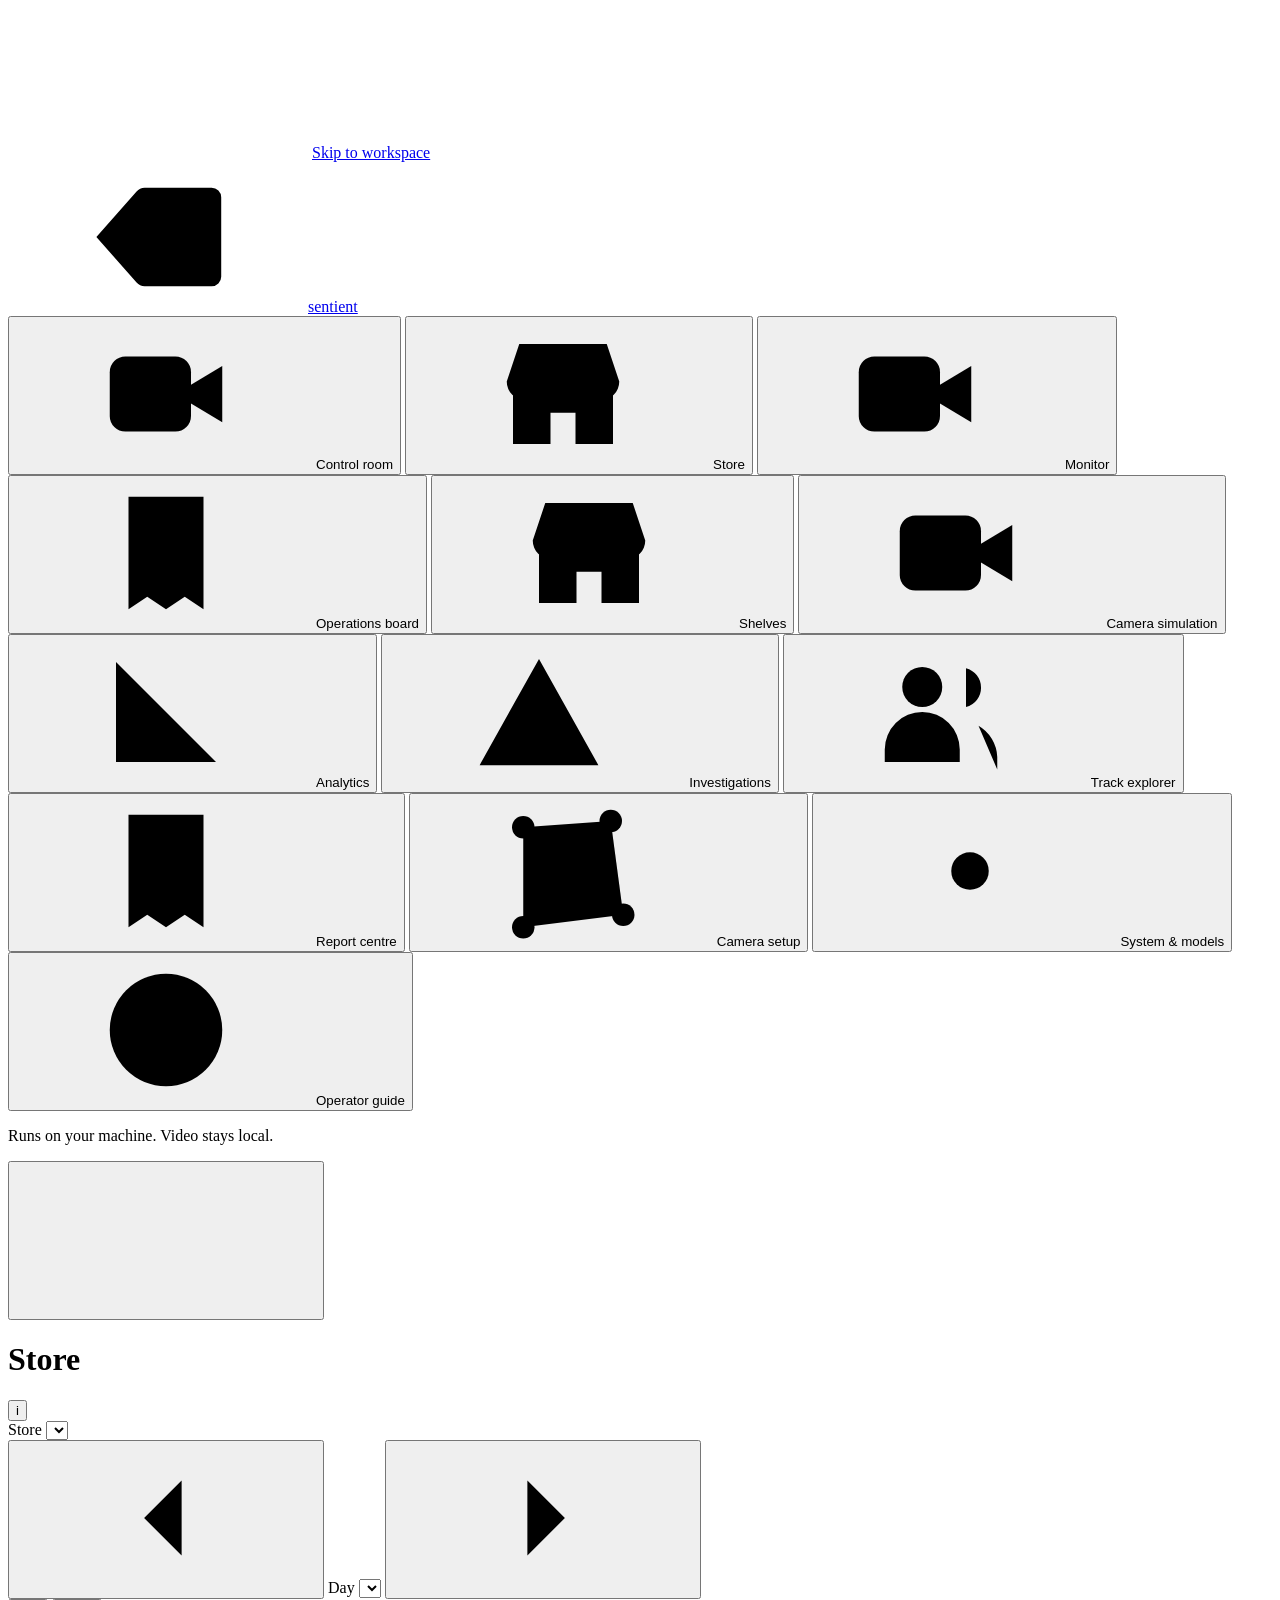
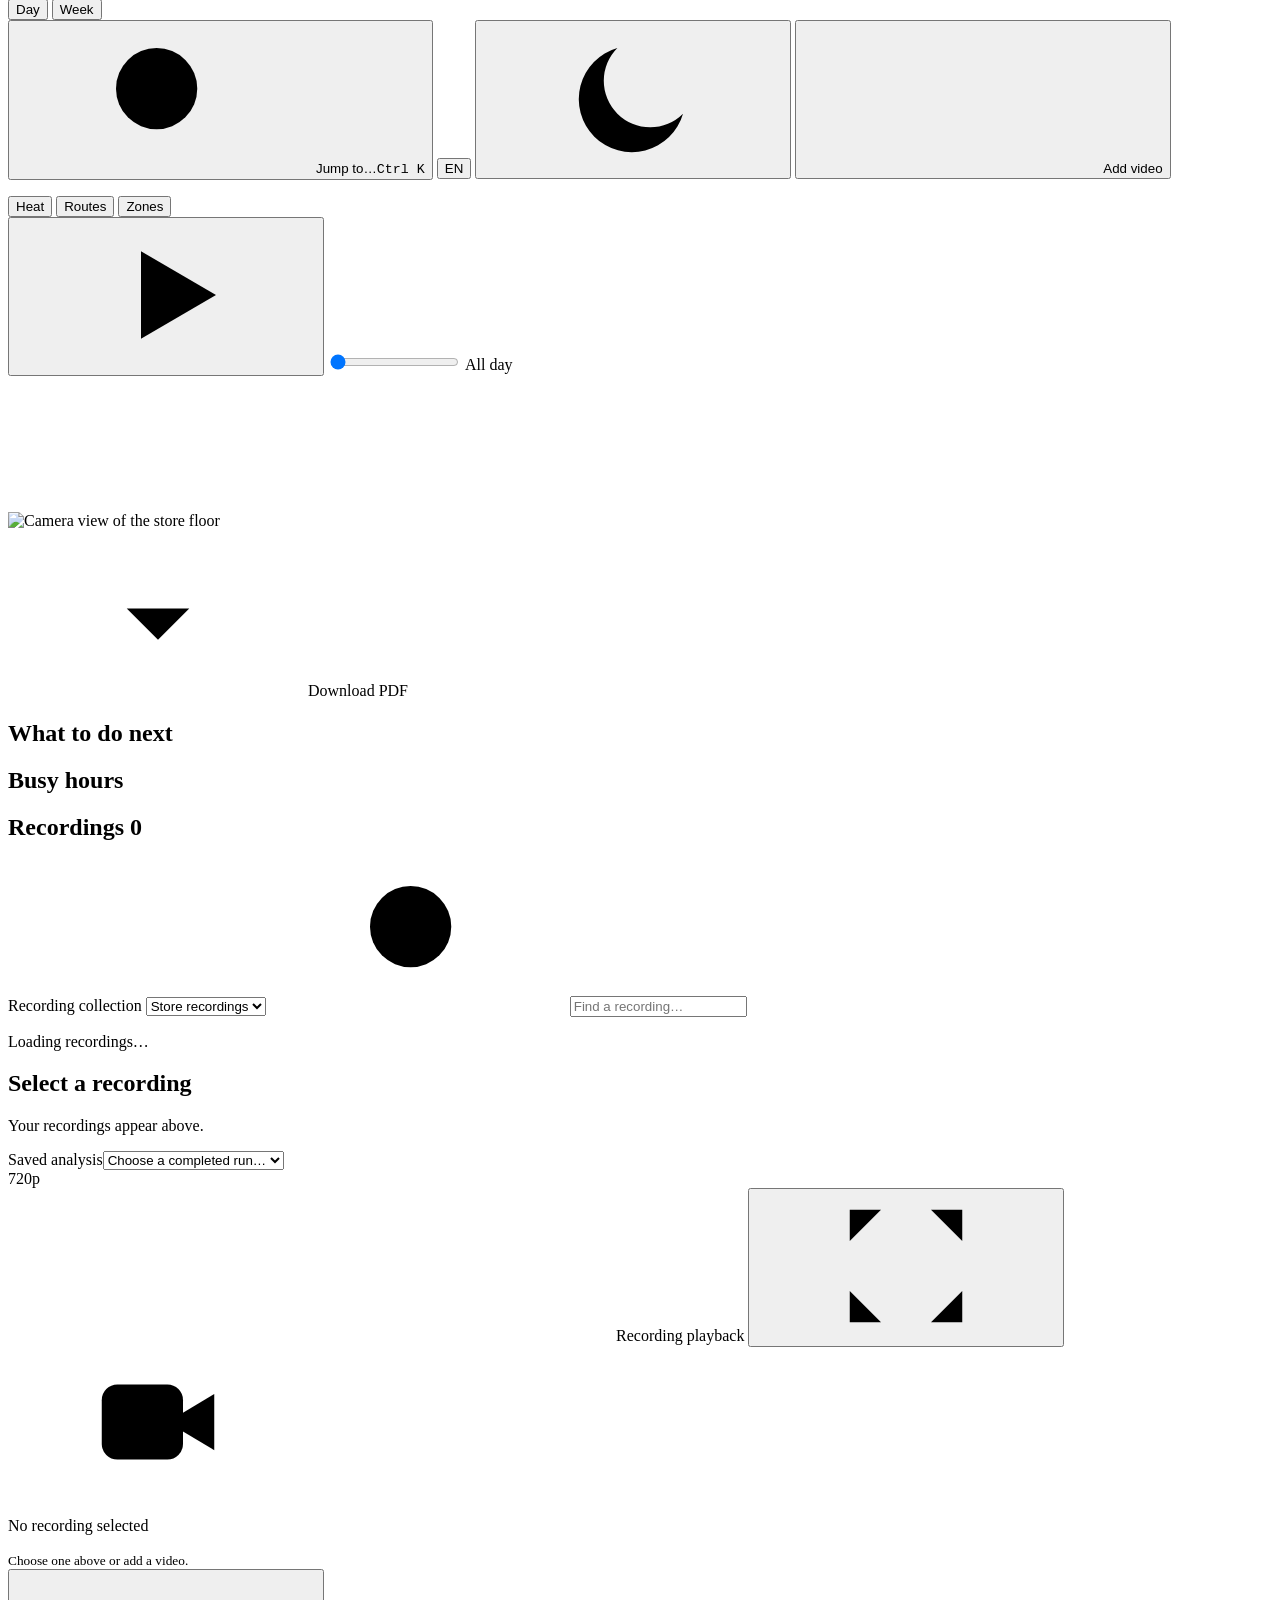
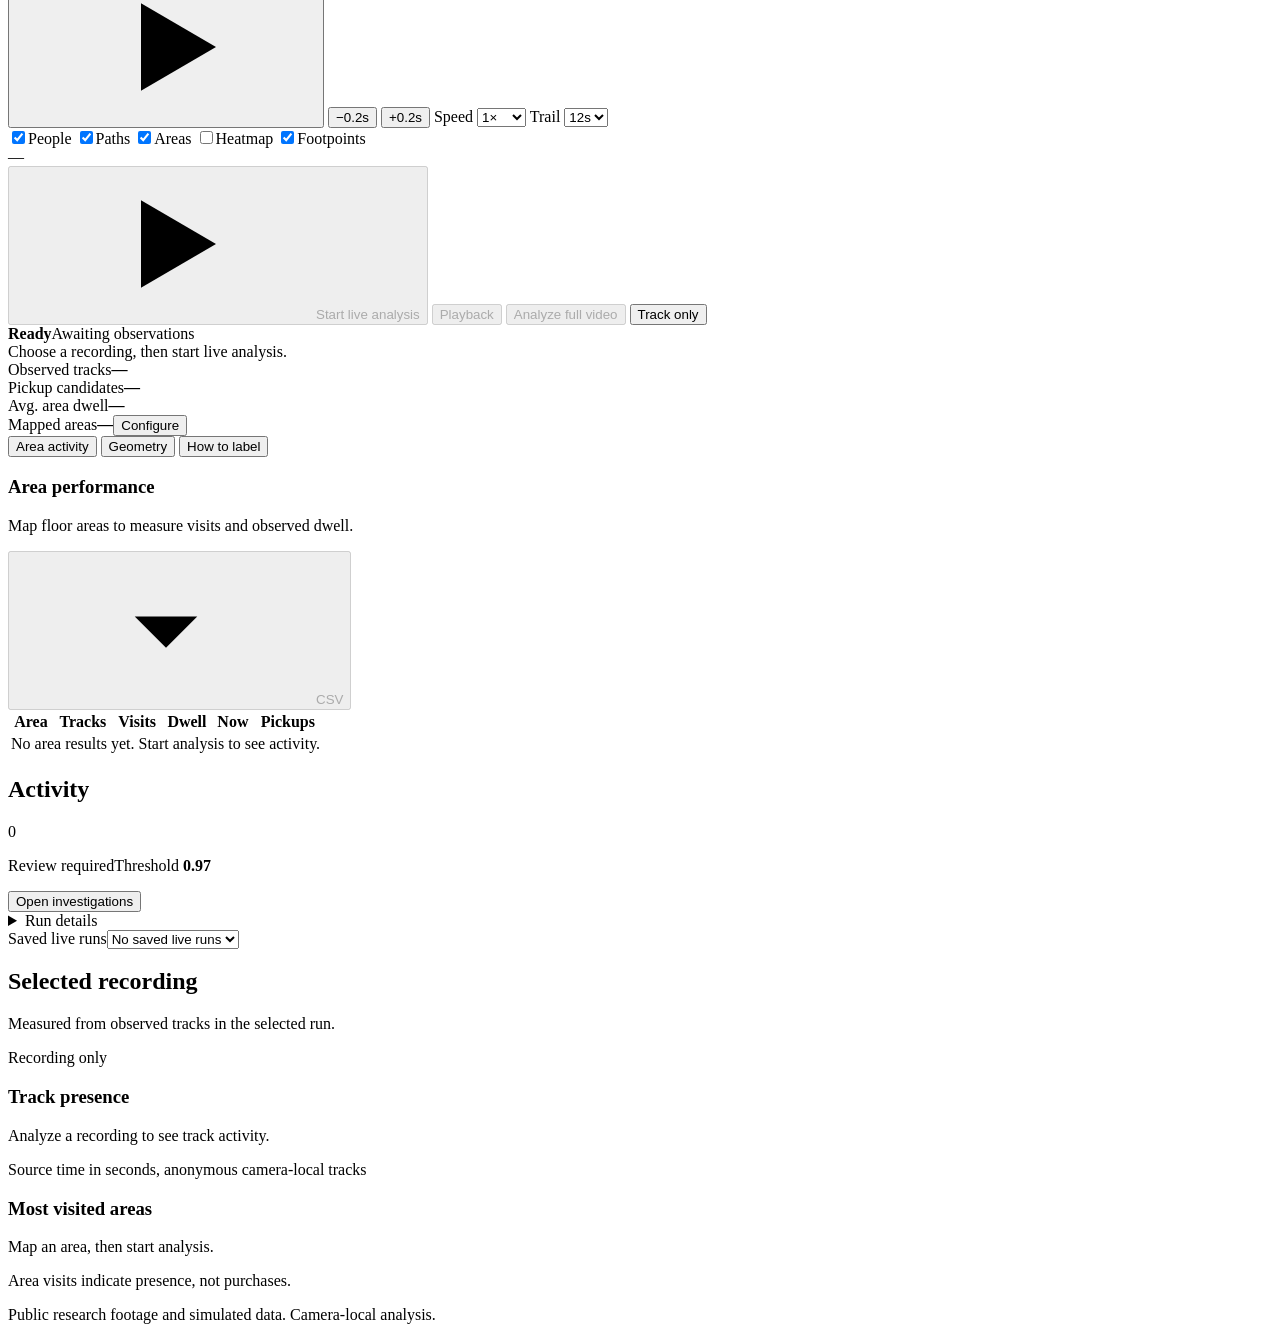
==== commit 1a6353dd: "Add automatic same-store camera patrol and quieter control room" ====
--- a/web/index.html
+++ b/web/index.html
@@ -17,7 +17,7 @@
       document.documentElement.lang = lang;
     })();
   </script>
-  <link rel="stylesheet" href="/style.css?v=7">
+  <link rel="stylesheet" href="/style.css?v=8">
 </head>
 <body data-view="store">
 <svg class="icon-defs" xmlns="http://www.w3.org/2000/svg" aria-hidden="true"><defs>
@@ -51,6 +51,7 @@
   <aside class="rail" id="sidebar" aria-label="Workspace navigation">
     <a href="/" class="brand" aria-label="Sentient home"><svg class="brand-mark" aria-hidden="true"><use href="#i-logo"/></svg><span>sentient</span></a>
     <nav class="navigation">
+      <button class="nav-item" data-nav="wall"><svg class="icon"><use href="#i-camera"/></svg>Control room</button>
       <button class="nav-item" data-nav="store"><svg class="icon"><use href="#i-store"/></svg>Store</button>
       <button class="nav-item" data-nav="overview"><svg class="icon"><use href="#i-camera"/></svg>Monitor</button>
       <button class="nav-item" data-nav="work"><svg class="icon"><use href="#i-report"/></svg>Operations board</button>
@@ -72,6 +73,7 @@
     <header class="topbar">
       <button id="menu-toggle" class="icon-button mobile-menu" aria-label="Open navigation" aria-expanded="false"><svg class="icon"><use href="#i-menu"/></svg></button>
       <h1 id="page-label">Store</h1>
+      <button id="copy-toggle" class="icon-button" aria-label="Show explanations" title="Show explanations">i</button>
       <div class="period" id="period-bar">
         <label class="sr-only" for="store-select">Store</label>
         <select id="store-select"></select>
@@ -97,6 +99,20 @@
     <main id="main">
       <div id="sim-tape" class="sim-tape" hidden><p>Simulated footage. People, tracks and pickup signals are generated, not measured.</p></div>
 
+      <section id="control-room-section" class="view" hidden>
+        <div class="wall-toolbar"><label class="sr-only" for="wall-store">Store</label><select id="wall-store"></select><span class="wall-source-chip">Recorded footage</span><span class="wall-engine" id="wall-status" role="status">Connecting…</span><div class="wall-toolbar-end"><button id="wall-next" title="Next recording" aria-label="Next recording">↦</button><button id="wall-pause">Pause analysis</button><button id="wall-fullscreen" aria-label="Fullscreen">⛶</button></div></div>
+        <div id="wall-empty" class="empty" hidden></div>
+        <div class="control-grid" id="wall-content">
+          <div class="control-main">
+            <div id="wall-stage" class="wall-stage"><video id="wall-video" muted autoplay playsinline preload="auto"></video><img id="wall-frame" alt="Analysed camera frame" hidden><svg id="wall-overlay" aria-label="Observed people and pickup candidates"></svg><div class="wall-camera-label"><span class="wall-dot"></span><b id="wall-camera-name">Camera 01</b><span id="wall-clip-position"></span></div><div id="wall-message" class="wall-message" role="status" hidden></div></div>
+            <div class="wall-stats"><div><strong id="wall-people">—</strong><span>People in view</span></div><div><strong id="wall-pickups">—</strong><span>Pickup candidates</span></div><div><strong id="wall-time">0:00</strong><span id="wall-loop">Loop 1</span></div><label class="wall-paths"><input id="wall-paths" type="checkbox" checked>Paths</label></div>
+            <div id="wall-camera-list" class="wall-camera-list"></div>
+            <div class="wall-map-head"><h2>Camera map</h2><span class="muted">Schematic</span><button id="wall-arrange">Arrange cameras</button></div>
+            <svg id="wall-map" viewBox="0 0 900 270" role="group" aria-label="Clickable camera locations"></svg>
+          </div>
+          <aside class="wall-signals"><div class="panel-head"><h2>Latest signals</h2><span id="wall-event-count" class="small-count">0</span></div><div id="wall-events"></div><details class="wall-details"><summary>Source details</summary><p id="wall-source-details"></p><p id="wall-license" hidden><a href="https://doi.org/10.7910/DVN/CY24UB" target="_blank" rel="noopener">CARR · Putra et al. · CC BY-NC 4.0</a></p><a href="/guide" target="_blank" rel="noopener">Operator guide</a></details></aside>
+        </div>
+      </section>
       <!-- Store: the day on one screen -->
       <section id="store-section" class="view">
         <div class="store-layout">
@@ -537,15 +553,16 @@
     <label>Operator notes<textarea id="stock-notes" maxlength="500"></textarea></label><p id="stock-error" class="field-note" role="alert"></p><button class="primary" id="stock-save" type="submit">Save stock update</button>
   </form>
 </dialog>
-<script src="/i18n.js?v=7"></script>
-<script src="/i18n.ru.js?v=7"></script>
-<script src="/charts.js?v=7"></script>
-<script src="/workspace.js?v=7"></script>
-<script src="/dashboard.js?v=7"></script>
-<script src="/store.js?v=7"></script>
-<script src="/shelf-operations.js?v=7"></script>
-<script src="/work-orders.js?v=7"></script>
-<script src="/operations.js?v=7"></script>
+<script src="/i18n.js?v=8"></script>
+<script src="/i18n.ru.js?v=8"></script>
+<script src="/charts.js?v=8"></script>
+<script src="/workspace.js?v=8"></script>
+<script src="/dashboard.js?v=8"></script>
+<script src="/store.js?v=8"></script>
+<script src="/shelf-operations.js?v=8"></script>
+<script src="/work-orders.js?v=8"></script>
+<script src="/control-room.js?v=8"></script>
+<script src="/operations.js?v=8"></script>
 
 </body>
 </html>
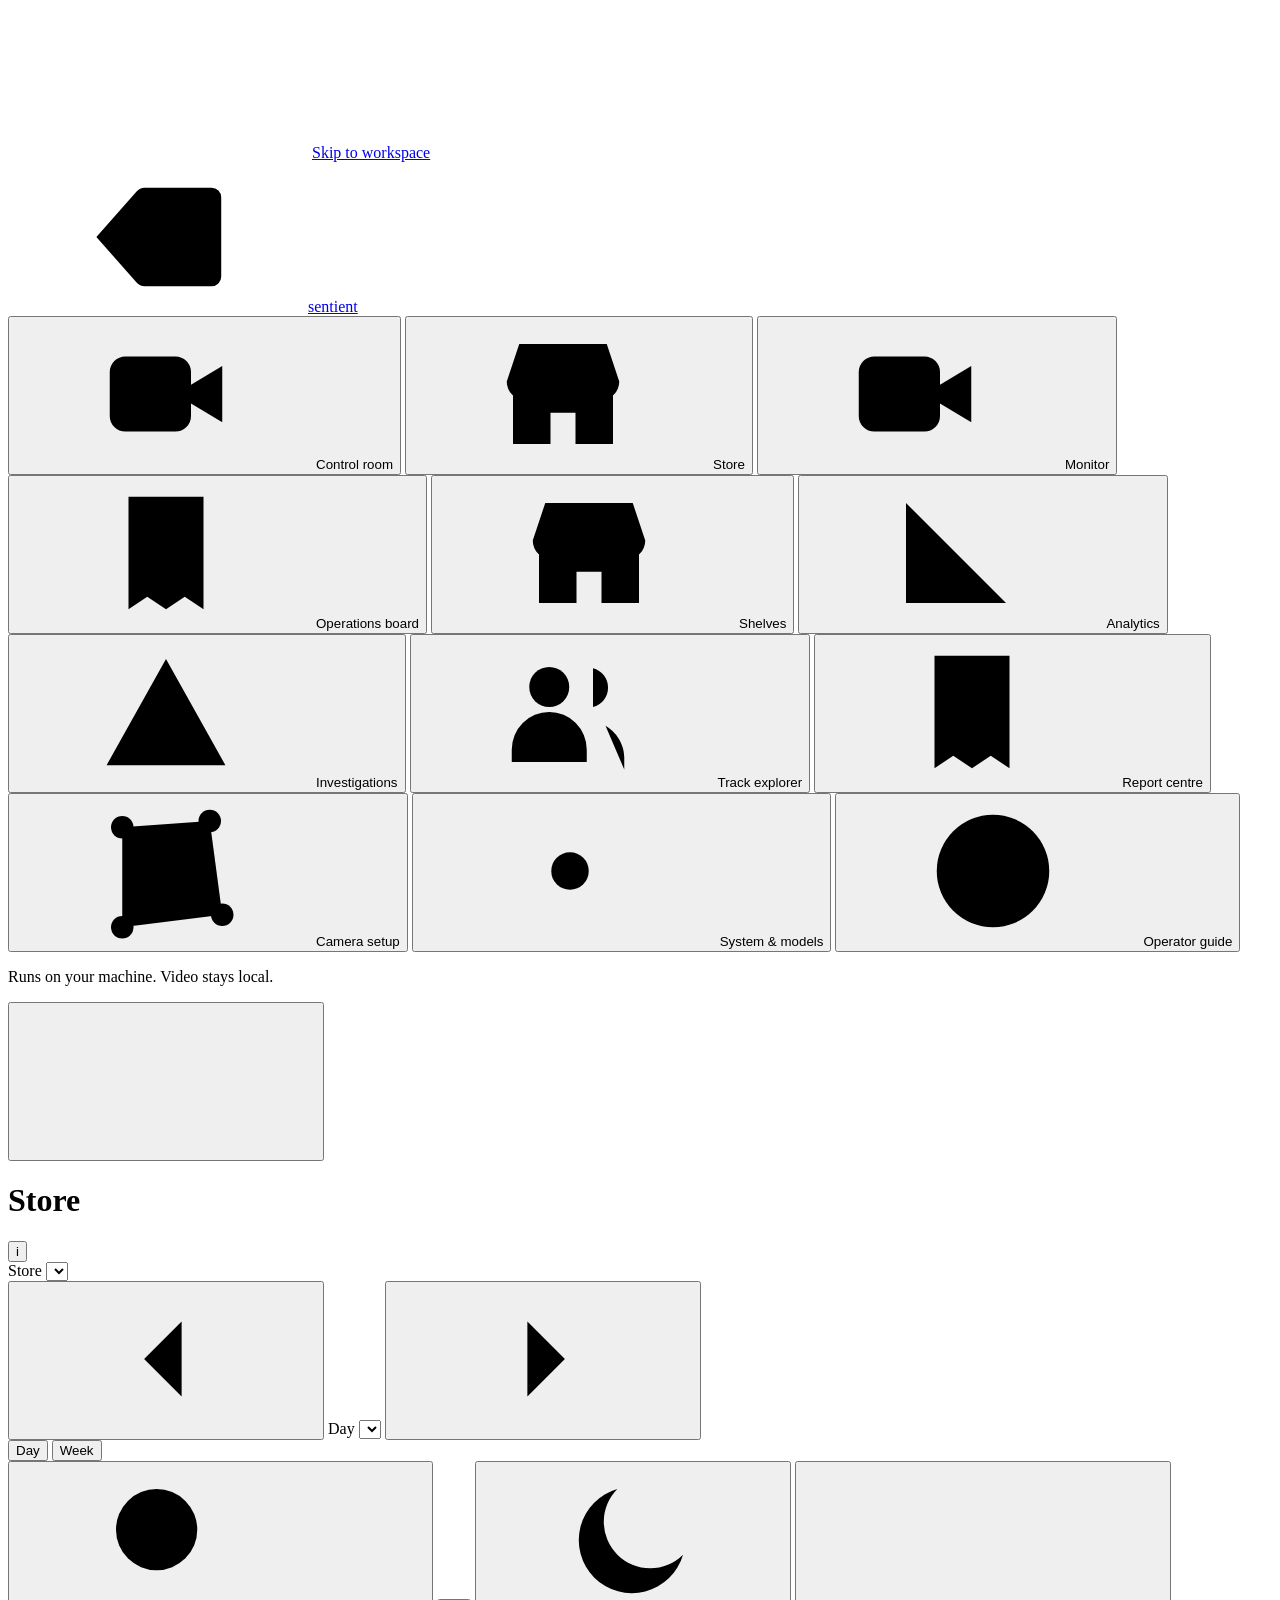
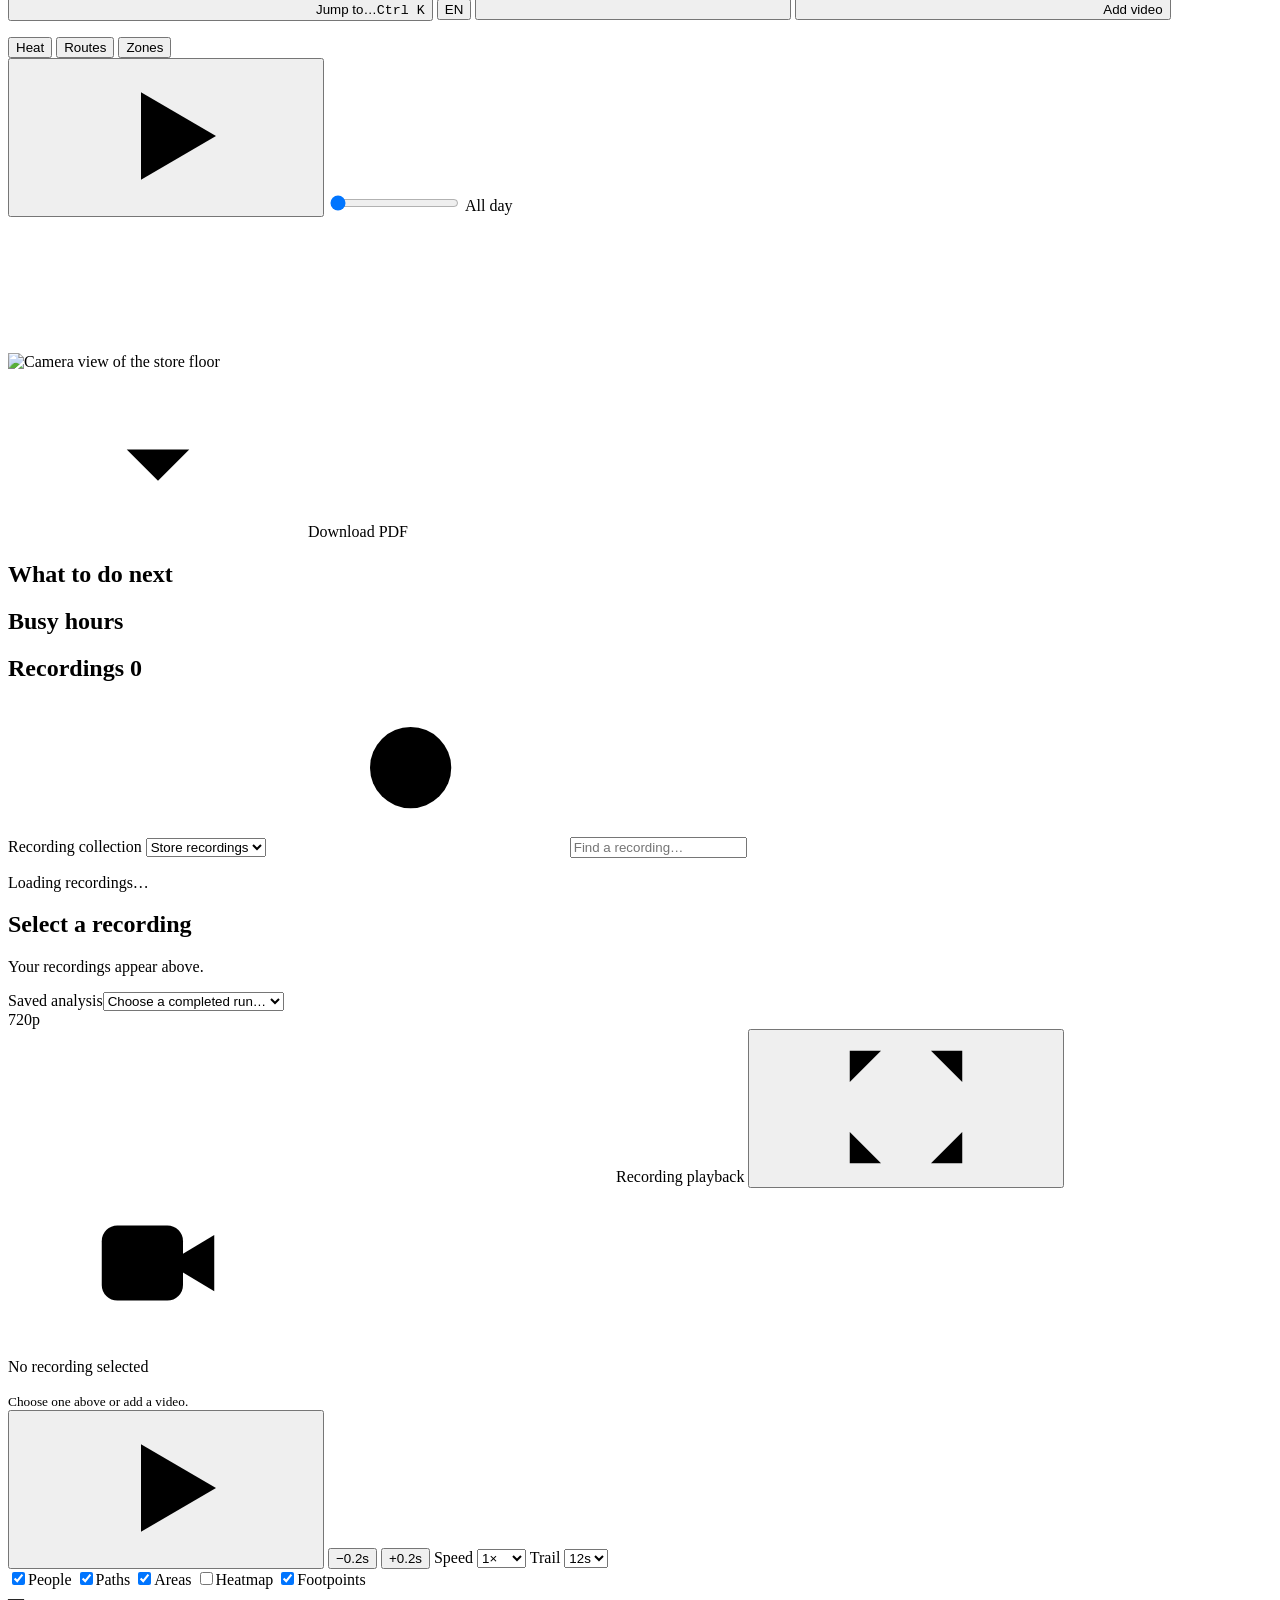
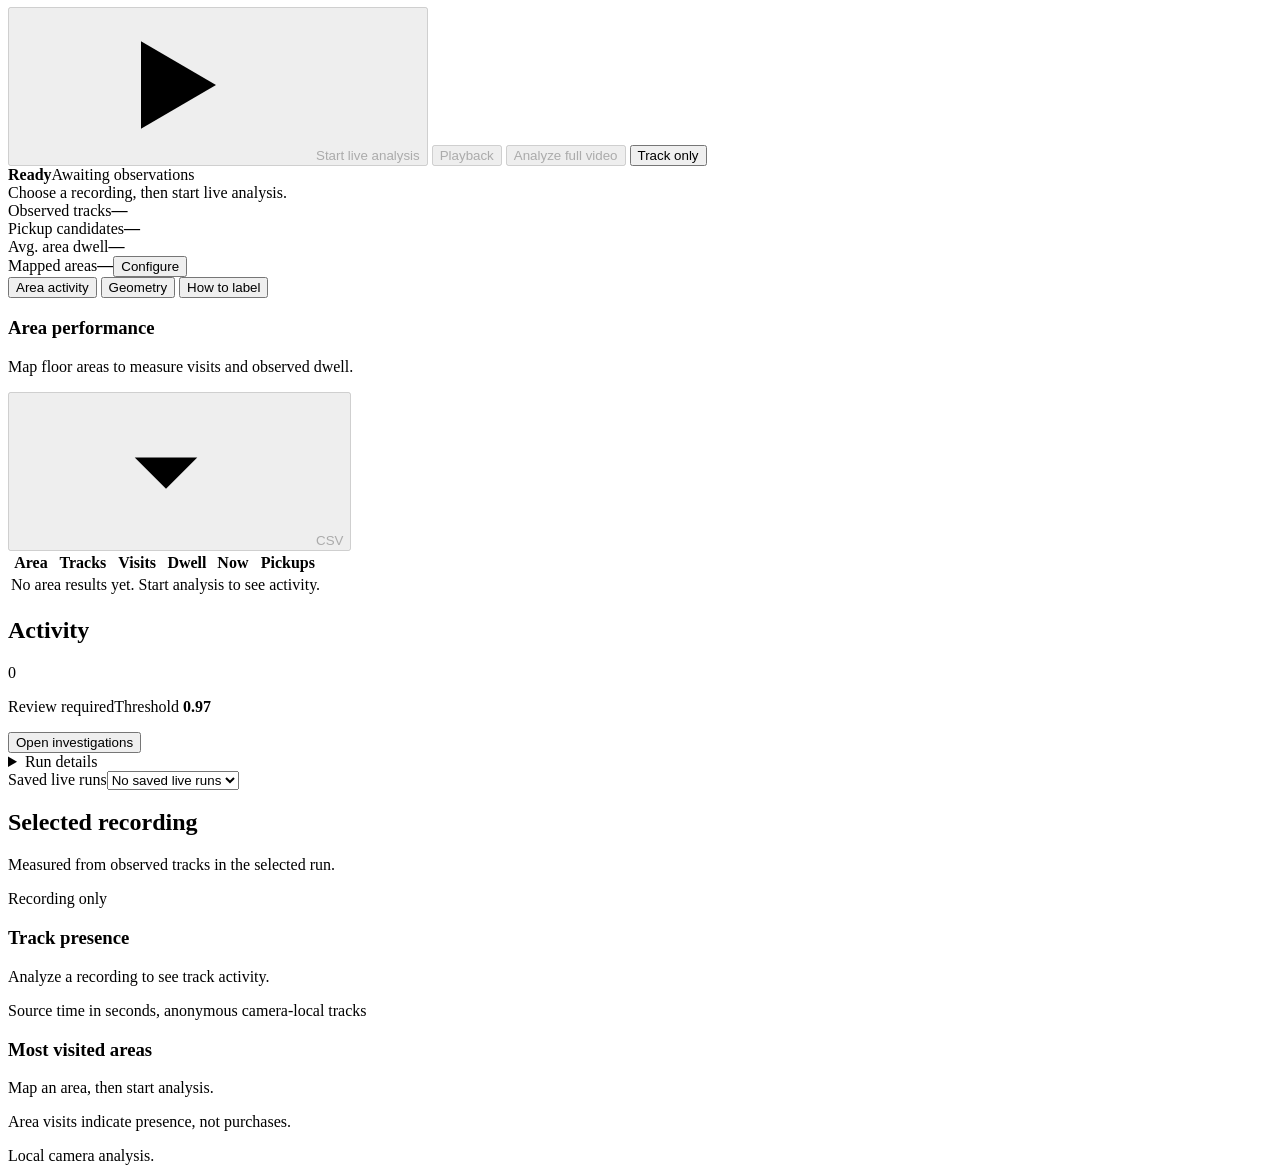
==== commit 6d26d285: "Focus operator interface on real recordings" ====
--- a/web/index.html
+++ b/web/index.html
@@ -56,7 +56,7 @@
       <button class="nav-item" data-nav="overview"><svg class="icon"><use href="#i-camera"/></svg>Monitor</button>
       <button class="nav-item" data-nav="work"><svg class="icon"><use href="#i-report"/></svg>Operations board</button>
       <button class="nav-item" data-nav="shelves"><svg class="icon"><use href="#i-store"/></svg>Shelves</button>
-      <button class="nav-item" data-nav="cameras"><svg class="icon"><use href="#i-camera"/></svg>Camera simulation</button>
+      <button class="nav-item" data-nav="cameras" hidden><svg class="icon"><use href="#i-camera"/></svg>Camera simulation</button>
       <button class="nav-item" data-nav="analytics"><svg class="icon"><use href="#i-chart"/></svg>Analytics</button>
       <button class="nav-item" data-nav="incidents"><svg class="icon"><use href="#i-alert"/></svg>Investigations<span class="nav-counter" id="nav-pending" hidden>0</span></button>
       <button class="nav-item" data-nav="tracking"><svg class="icon"><use href="#i-people"/></svg>Track explorer</button>
@@ -481,7 +481,7 @@
         </div>
       </section>
 
-      <footer class="page-footer"><span>Public research footage and simulated data. Camera-local analysis.</span></footer>
+      <footer class="page-footer"><span>Local camera analysis.</span></footer>
     </main>
   </div>
 </div>
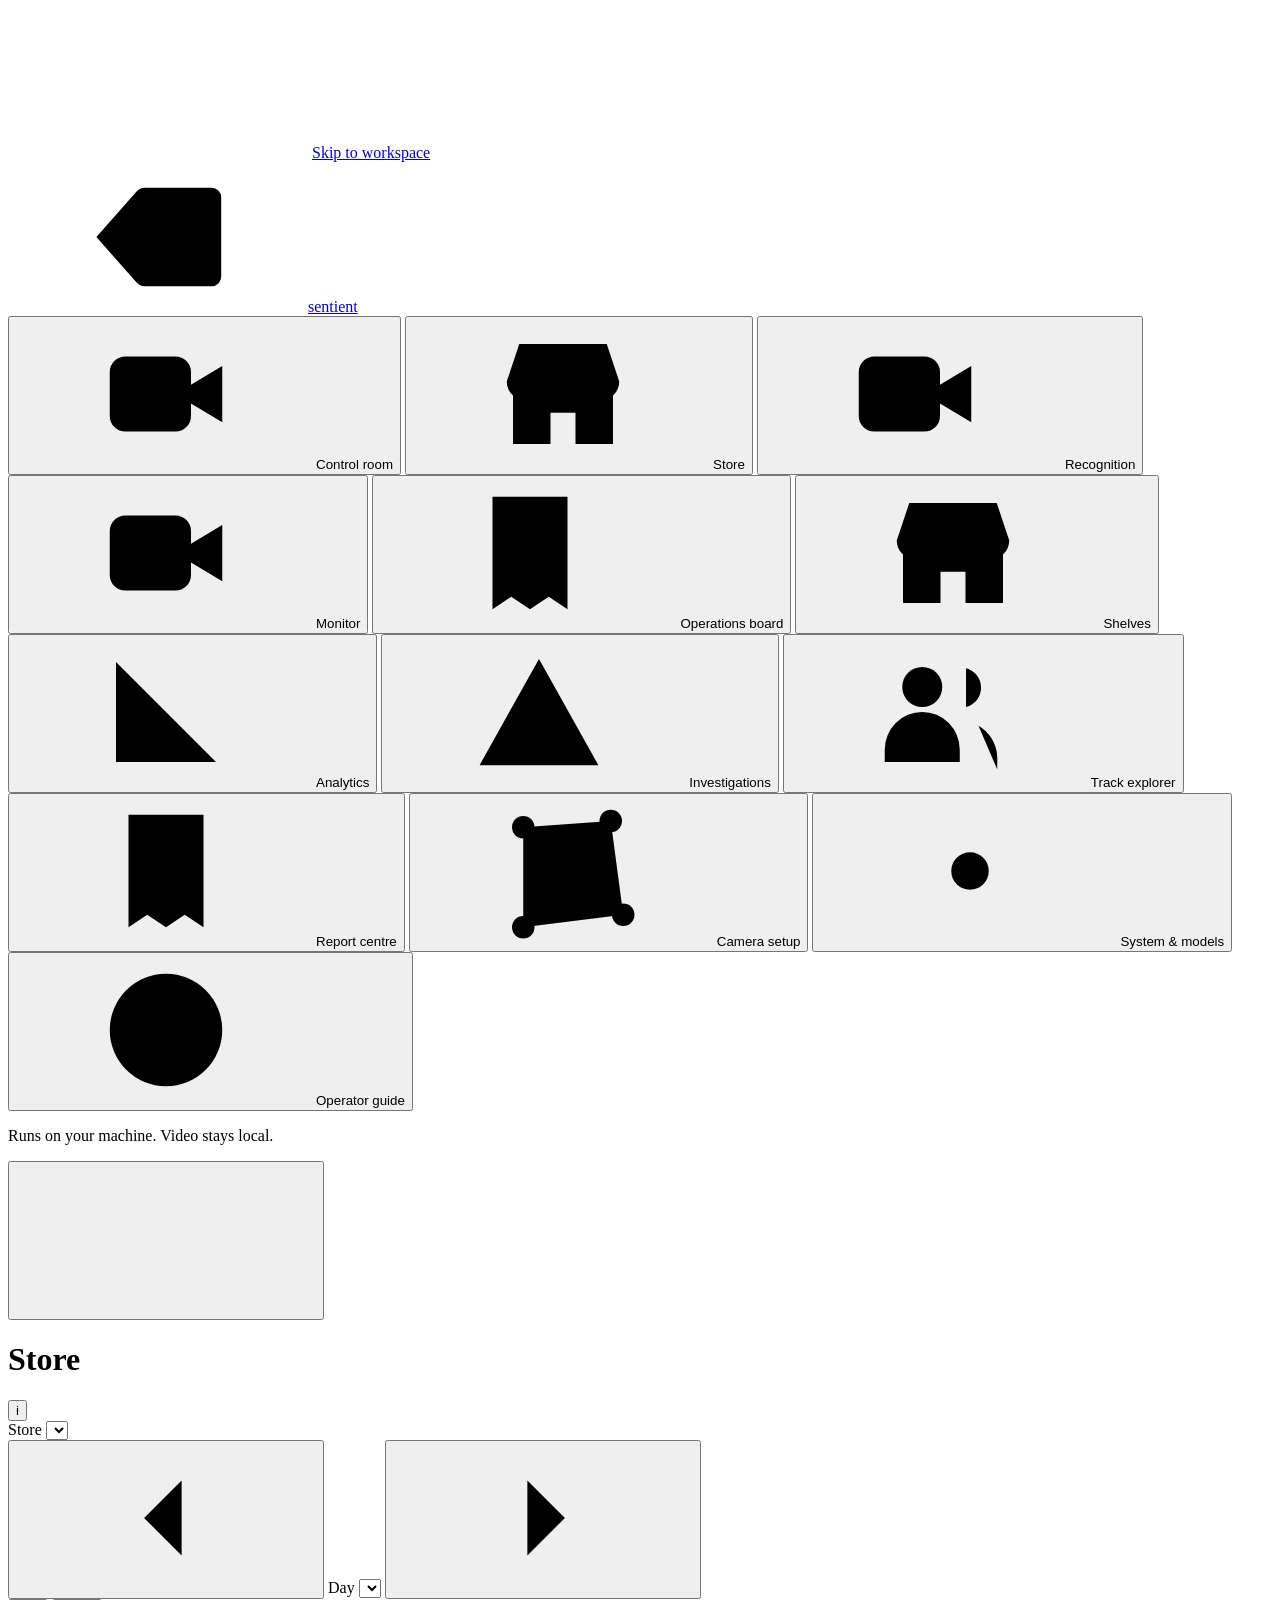
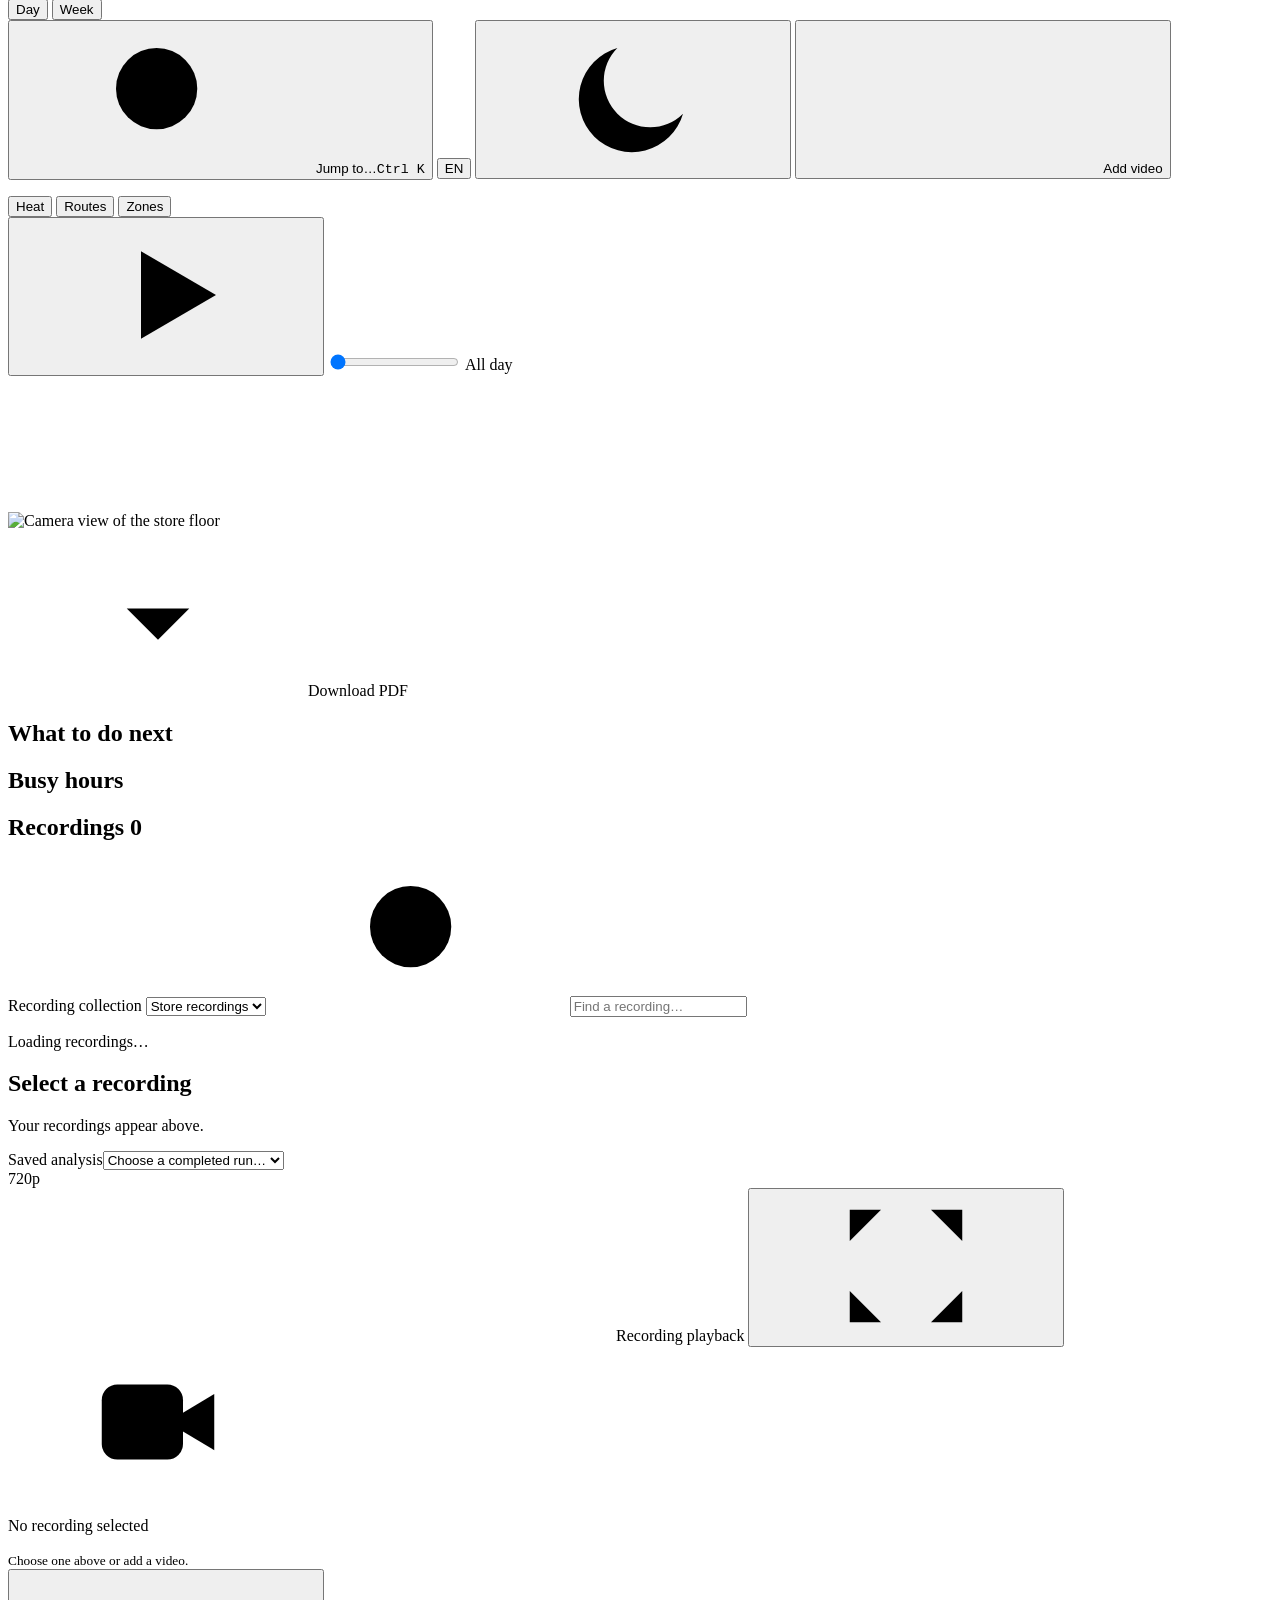
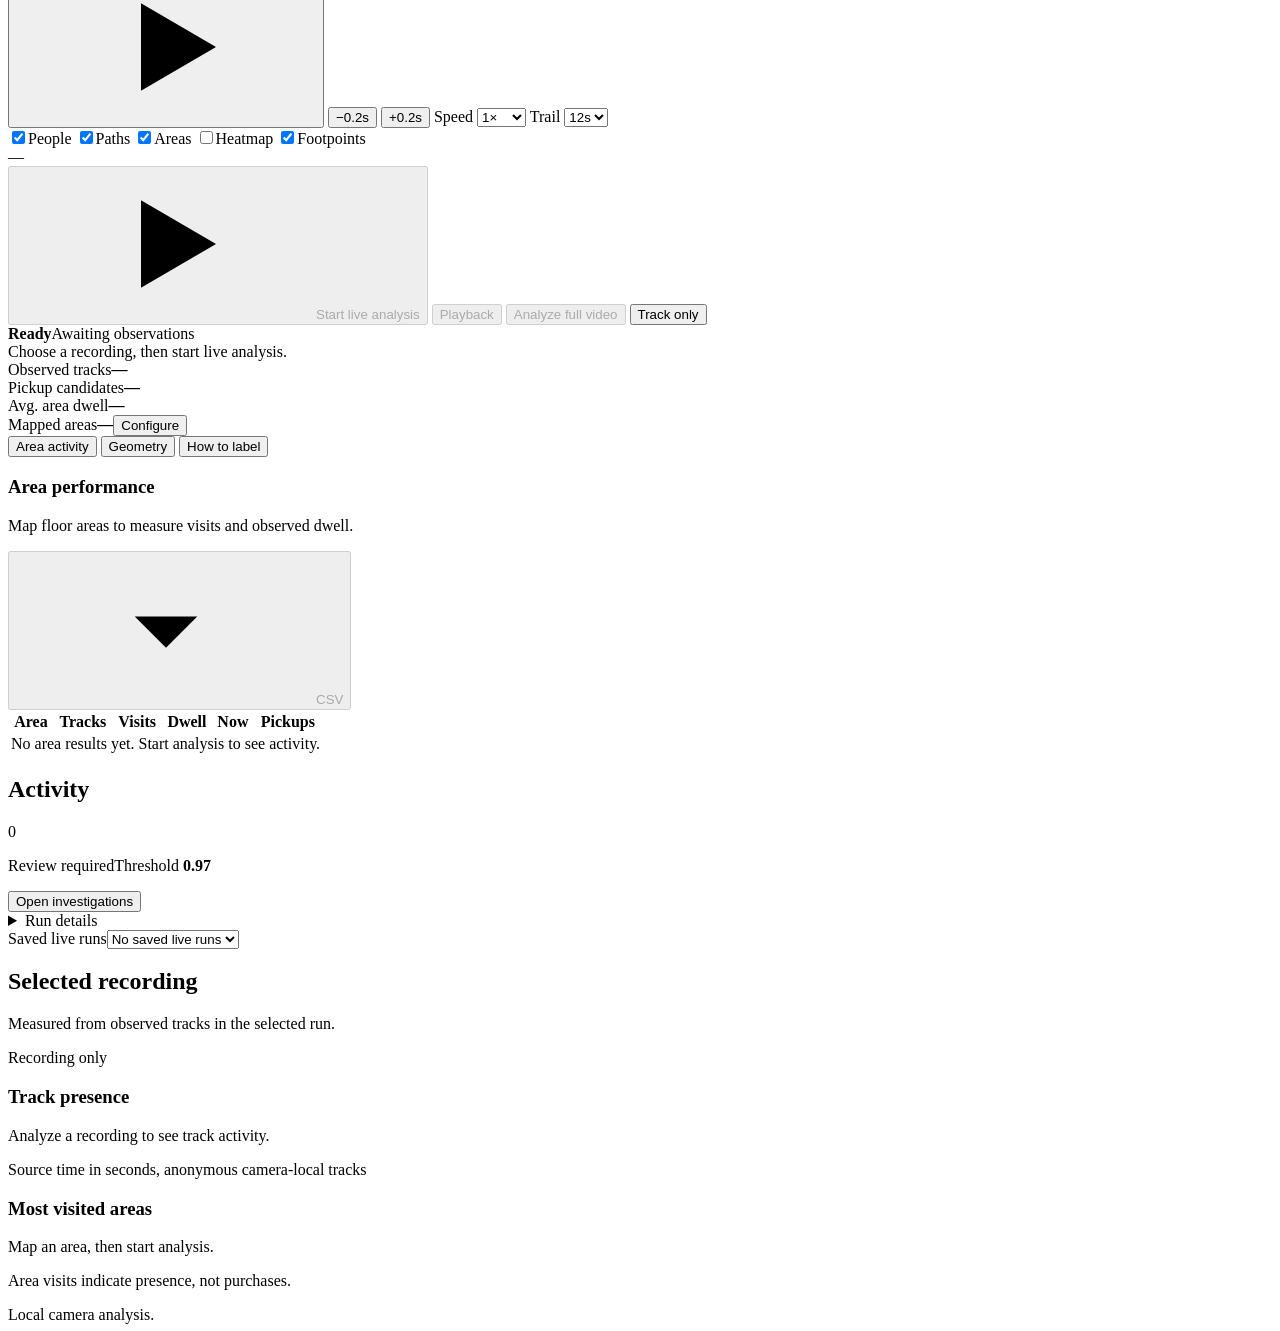
==== commit c05c7430: "Add real footage with saved model output and stronger analytics Add a Recognition tab that plays rea" ====
--- a/web/index.html
+++ b/web/index.html
@@ -53,6 +53,7 @@
     <nav class="navigation">
       <button class="nav-item" data-nav="wall"><svg class="icon"><use href="#i-camera"/></svg>Control room</button>
       <button class="nav-item" data-nav="store"><svg class="icon"><use href="#i-store"/></svg>Store</button>
+      <button class="nav-item" data-nav="showcase"><svg class="icon"><use href="#i-camera"/></svg>Recognition</button>
       <button class="nav-item" data-nav="overview"><svg class="icon"><use href="#i-camera"/></svg>Monitor</button>
       <button class="nav-item" data-nav="work"><svg class="icon"><use href="#i-report"/></svg>Operations board</button>
       <button class="nav-item" data-nav="shelves"><svg class="icon"><use href="#i-store"/></svg>Shelves</button>
@@ -150,6 +151,7 @@
           </aside>
           <section class="store-actions" aria-labelledby="actions-title">
             <h2 id="actions-title">What to do next</h2>
+            <div id="store-strengths" class="strengths" hidden></div>
             <div id="store-actions"></div>
           </section>
           <section class="store-grid" aria-labelledby="grid-title">
@@ -191,13 +193,46 @@
         </div>
       </section>
       <!-- Analytics: store level -->
+      <section id="showcase-section" class="view" hidden>
+        <div class="panel-head"><div><h2 id="showcase-title">Store aisle</h2><p id="showcase-note" class="showcase-note"></p></div><select id="showcase-picker" aria-label="Recording" hidden></select></div>
+        <p id="showcase-empty" class="field-note" hidden>No prepared recording. Run scripts/build_showcase.py to add one.</p>
+        <div id="showcase-stage" class="showcase-grid">
+          <div class="showcase-video"><video id="showcase-video" controls muted playsinline preload="auto"></video><canvas id="showcase-canvas"></canvas></div>
+          <aside class="showcase-side">
+            <div class="showcase-stats">
+              <div><span>In frame now</span><b id="showcase-now">0</b></div>
+              <div><span>Found so far</span><b id="showcase-seen">0</b></div>
+              <div><span>Confidence</span><b id="showcase-score">—</b></div>
+            </div>
+            <ul id="showcase-log" class="showcase-log"></ul>
+          </aside>
+        </div>
+        <section class="panel"><div class="panel-head"><h2>People in frame</h2></div><div id="showcase-chart" class="chart"></div></section>
+        <p id="showcase-credit" class="field-note"></p>
+      </section>
       <section id="flow-section" class="view" hidden>
         <div class="kpi-row" id="flow-kpis"></div>
+        <section class="panel" id="trend-panel" hidden>
+          <div class="panel-head"><h2>Day by day</h2><p id="trend-note" class="muted"></p></div>
+          <div id="trend-entries" class="chart trend-main"></div>
+          <div class="split trend-small">
+            <div><h3 class="chart-title">Wait at the peak</h3><div id="trend-wait" class="chart"></div></div>
+            <div><h3 class="chart-title">Minutes over the queue limit</h3><div id="trend-queue" class="chart"></div></div>
+          </div>
+        </section>
         <div class="split">
           <section class="panel"><div class="panel-head"><h2>Footfall by hour</h2><p id="footfall-note" class="muted"></p></div><div id="footfall-chart" class="chart"></div></section>
           <section class="panel"><div class="panel-head"><h2>Queue by hour</h2><p id="queue-note" class="muted"></p></div><div id="queue-chart" class="chart"></div></section>
         </div>
+        <section class="panel" id="quadrant-panel" hidden>
+          <div class="panel-head"><h2>Attention against pickups</h2><p class="muted">Each dot is a shelf. Lines mark the median. A bigger dot means a longer stop.</p></div>
+          <div id="quadrant-chart" class="chart"></div>
+        </section>
         <section class="panel"><div class="panel-head"><h2>Shelf performance</h2><p class="muted">Ranked by how many tracks reached each area. Pickups are model candidates, not sales.</p></div><div id="zone-table" class="table-wrap"></div></section>
+        <section class="panel" id="flow-panel" hidden>
+          <div class="panel-head"><h2>Where people go next</h2><p class="muted">The most common moves between areas. Hover an area to follow it.</p></div>
+          <div id="flow-chart" class="chart"></div>
+        </section>
         <div class="split">
           <section class="panel"><div class="panel-head"><h2>From door to till</h2><p class="muted">How far tracks got through the store.</p></div><div id="funnel-chart"></div></section>
           <section class="panel"><div class="panel-head"><h2>Popular routes</h2><p class="muted">The most common three-stop chains.</p></div><div id="route-list"></div></section>
@@ -562,6 +597,7 @@
 <script src="/shelf-operations.js?v=8"></script>
 <script src="/work-orders.js?v=8"></script>
 <script src="/control-room.js?v=8"></script>
+<script src="/showcase.js?v=8"></script>
 <script src="/operations.js?v=8"></script>
 
 </body>
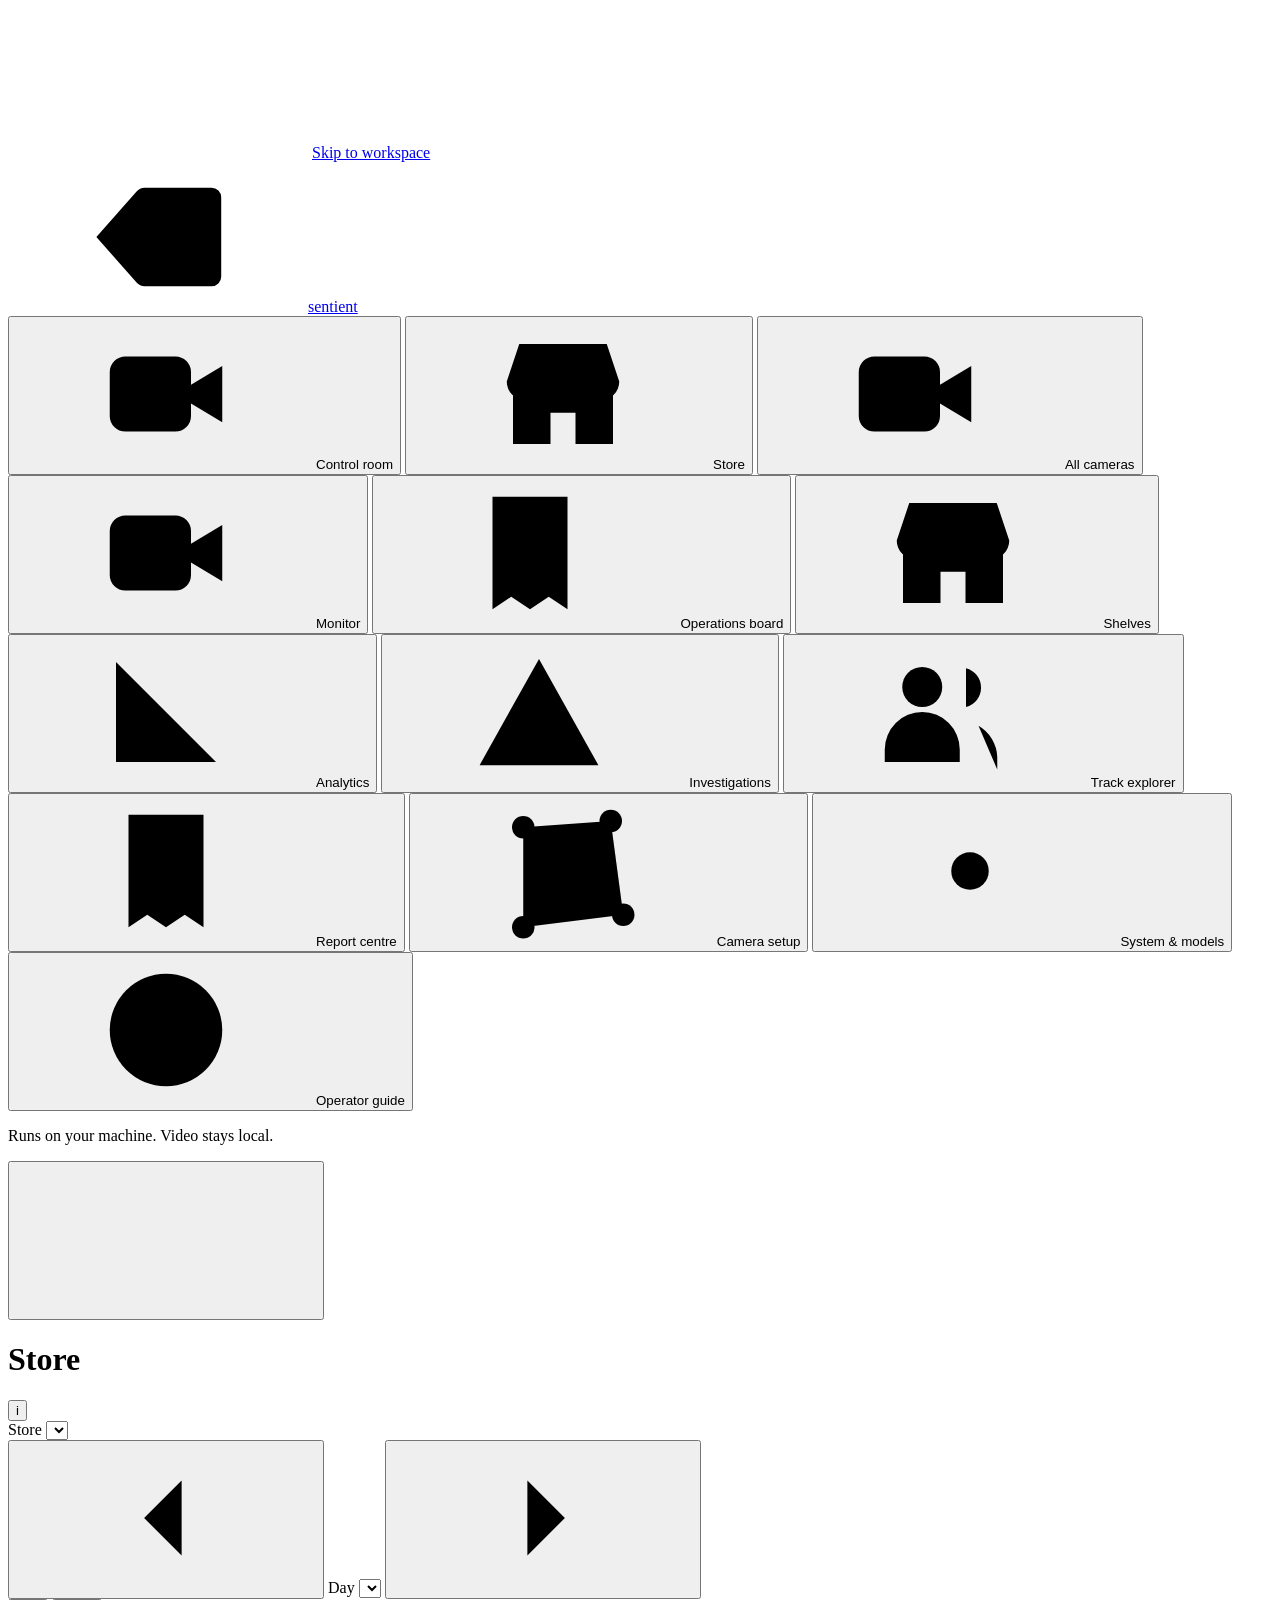
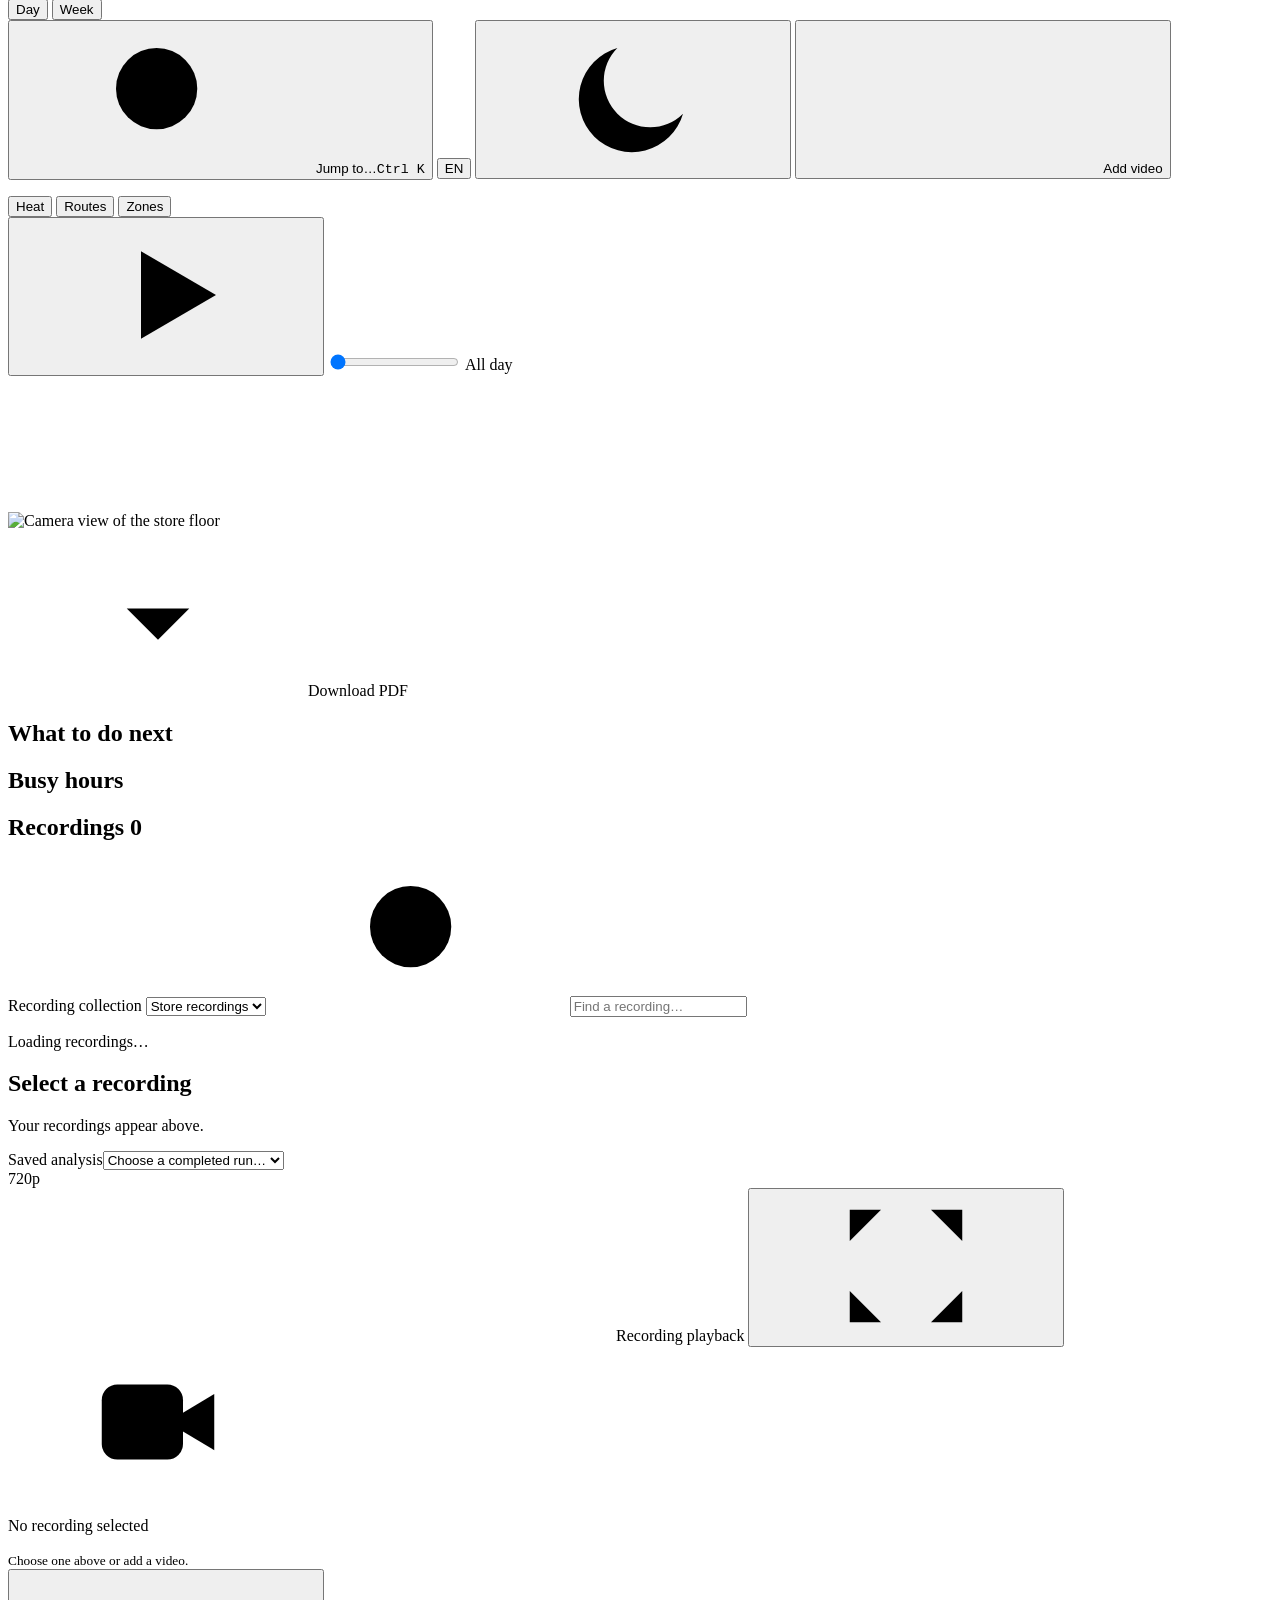
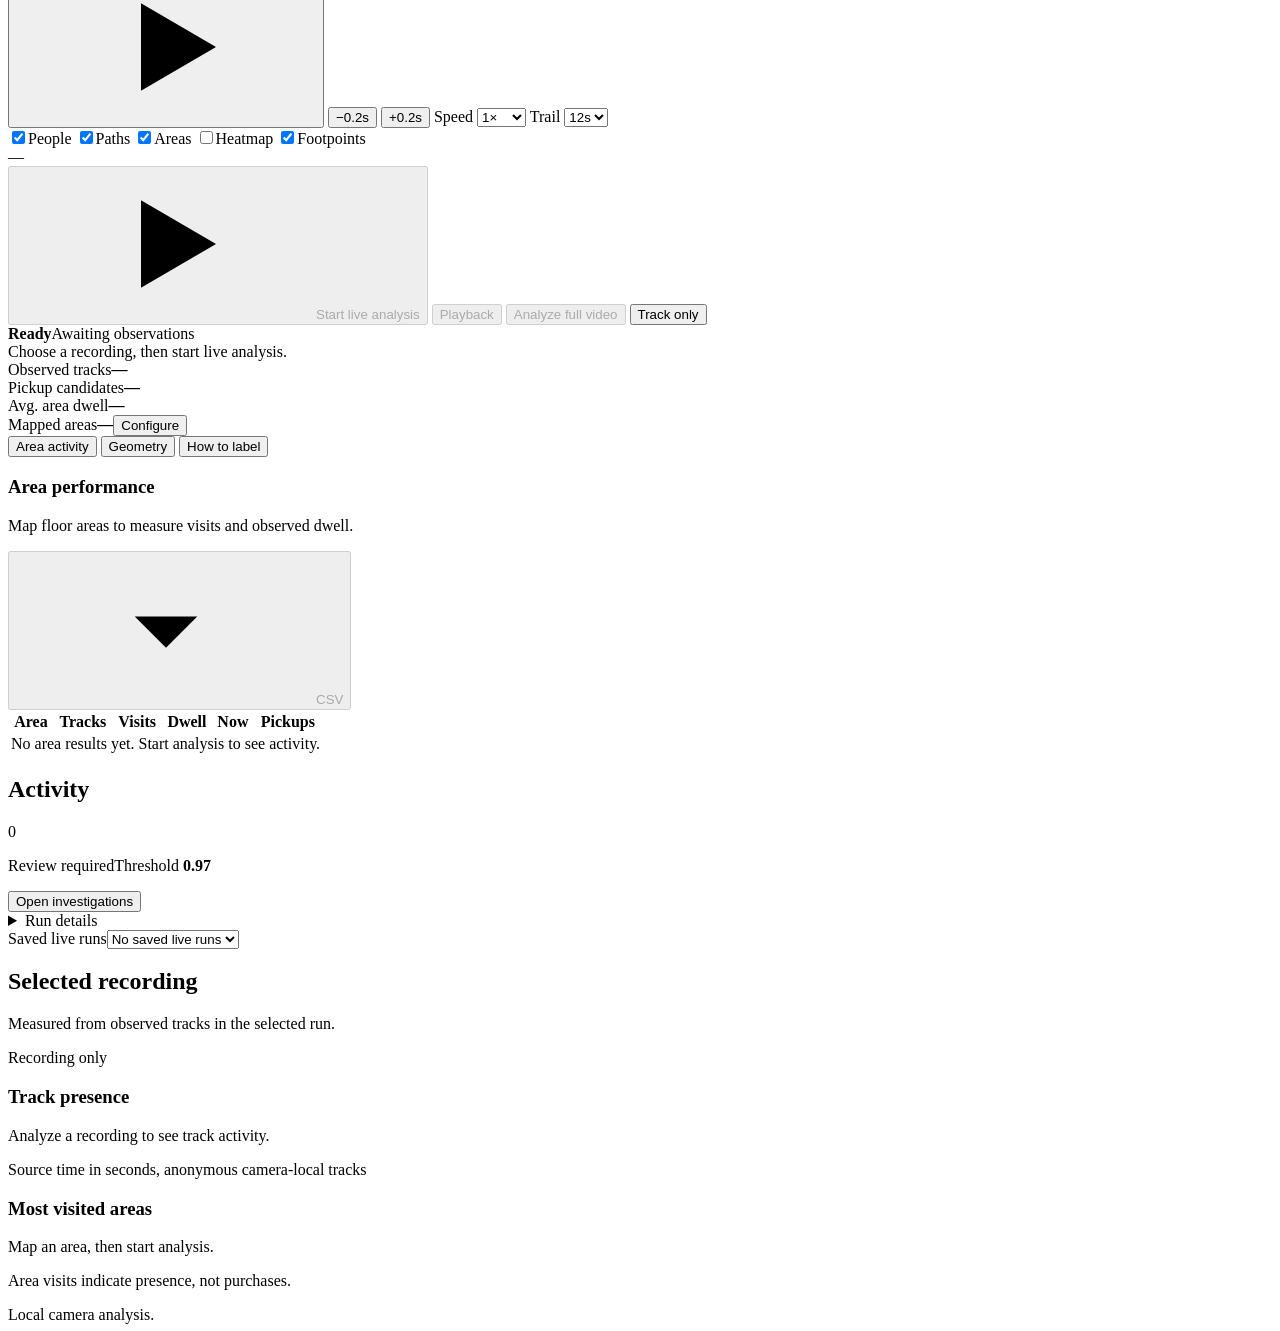
==== commit e2bcd19c: "Add an all-cameras wall and a simpler, toned demo interface Play every real recording at once with i" ====
--- a/web/index.html
+++ b/web/index.html
@@ -17,7 +17,7 @@
       document.documentElement.lang = lang;
     })();
   </script>
-  <link rel="stylesheet" href="/style.css?v=8">
+  <link rel="stylesheet" href="/style.css?v=16">
 </head>
 <body data-view="store">
 <svg class="icon-defs" xmlns="http://www.w3.org/2000/svg" aria-hidden="true"><defs>
@@ -53,7 +53,7 @@
     <nav class="navigation">
       <button class="nav-item" data-nav="wall"><svg class="icon"><use href="#i-camera"/></svg>Control room</button>
       <button class="nav-item" data-nav="store"><svg class="icon"><use href="#i-store"/></svg>Store</button>
-      <button class="nav-item" data-nav="showcase"><svg class="icon"><use href="#i-camera"/></svg>Recognition</button>
+      <button class="nav-item" data-nav="showcase"><svg class="icon"><use href="#i-camera"/></svg>All cameras</button>
       <button class="nav-item" data-nav="overview"><svg class="icon"><use href="#i-camera"/></svg>Monitor</button>
       <button class="nav-item" data-nav="work"><svg class="icon"><use href="#i-report"/></svg>Operations board</button>
       <button class="nav-item" data-nav="shelves"><svg class="icon"><use href="#i-store"/></svg>Shelves</button>
@@ -63,6 +63,7 @@
       <button class="nav-item" data-nav="tracking"><svg class="icon"><use href="#i-people"/></svg>Track explorer</button>
       <button class="nav-item" data-nav="reports"><svg class="icon"><use href="#i-report"/></svg>Report centre</button>
       <span class="nav-gap"></span>
+      <button class="nav-more" id="nav-more" aria-expanded="false" hidden>More</button>
       <button class="nav-item" data-nav="geometry"><svg class="icon"><use href="#i-zone"/></svg>Camera setup</button>
       <button class="nav-item" data-nav="system"><svg class="icon"><use href="#i-gear"/></svg>System &amp; models</button>
       <button class="nav-item" data-nav="help"><svg class="icon"><use href="#i-help"/></svg>Operator guide</button>
@@ -119,6 +120,7 @@
         <div class="store-layout">
           <div class="store-main">
             <p class="narrative" id="store-narrative"></p>
+            <div class="stat-cards" id="store-stats" hidden></div>
             <section class="floor" aria-label="Floor map">
               <div class="floor-tools">
                 <div class="segmented" id="map-layer" role="group" aria-label="Map layer">
@@ -137,6 +139,7 @@
                 <canvas id="floor-heat" aria-label="Where people spent time"></canvas>
                 <svg id="floor-overlay" aria-label="Areas and routes on the floor"></svg>
               </div>
+              <div class="showcase-video" id="floor-real" hidden><video id="floor-video" muted loop playsinline preload="auto"></video><canvas id="floor-real-canvas" aria-label="Detections on a real recording"></canvas></div>
               <p class="floor-note" id="floor-note"></p>
             </section>
           </div>
@@ -146,6 +149,7 @@
               <div class="paper-well"><article class="receipt" id="receipt"></article></div>
             </div>
             <div class="receipt-actions">
+              <button id="receipt-toggle" class="subtle-button" hidden>Show Z-report</button>
               <a id="z-report-pdf" class="button-link" download><svg class="icon"><use href="#i-download"/></svg>Download PDF</a>
             </div>
           </aside>
@@ -168,7 +172,7 @@
         <div id="work-kpis" class="kpi-row"></div>
         <p id="work-basis" class="field-note"></p>
         <div id="work-grid" class="work-grid"></div>
-        <div class="split">
+        <div class="split detail-only-work">
           <section class="panel"><div class="panel-head"><h2>Shelf check schedule</h2></div><p class="muted">Counts become due after the configured interval. Confirming a count starts the next interval.</p><div id="work-policies" class="table-wrap"></div></section>
           <section class="panel"><div class="panel-head"><h2>Store identity</h2></div><form id="store-profile-form"><label>Store name<input id="store-profile-name" required maxlength="100"></label><p class="field-note">Changes the display name while preserving recordings, stock and history.</p><button type="submit">Save store name</button></form><h3 class="work-camera-title">Camera coverage</h3><div id="work-cameras"></div></section>
         </div>
@@ -194,8 +198,17 @@
       </section>
       <!-- Analytics: store level -->
       <section id="showcase-section" class="view" hidden>
-        <div class="panel-head"><div><h2 id="showcase-title">Store aisle</h2><p id="showcase-note" class="showcase-note"></p></div><select id="showcase-picker" aria-label="Recording" hidden></select></div>
         <p id="showcase-empty" class="field-note" hidden>No prepared recording. Run scripts/build_showcase.py to add one.</p>
+        <div id="allcam-view">
+          <div class="stat-cards">
+            <article class="info"><span>Cameras</span><b id="allcam-cameras">0</b></article>
+            <article class="ok"><span>People now</span><b id="allcam-people">0</b></article>
+          </div>
+          <p class="allcam-hint">Recordings play in a loop. Click a camera to open it.</p>
+          <div id="allcam-grid" class="allcam-grid"></div>
+        </div>
+        <div id="showcase-focus" hidden>
+        <div class="panel-head"><div><button id="showcase-back" class="subtle-button">Back to all cameras</button><h2 id="showcase-title">Store aisle</h2></div></div>
         <div id="showcase-stage" class="showcase-grid">
           <div class="showcase-video"><video id="showcase-video" controls muted playsinline preload="auto"></video><canvas id="showcase-canvas"></canvas></div>
           <aside class="showcase-side">
@@ -209,13 +222,14 @@
         </div>
         <section class="panel"><div class="panel-head"><h2>People in frame</h2></div><div id="showcase-chart" class="chart"></div></section>
         <p id="showcase-credit" class="field-note"></p>
+        </div>
       </section>
       <section id="flow-section" class="view" hidden>
         <div class="kpi-row" id="flow-kpis"></div>
         <section class="panel" id="trend-panel" hidden>
           <div class="panel-head"><h2>Day by day</h2><p id="trend-note" class="muted"></p></div>
           <div id="trend-entries" class="chart trend-main"></div>
-          <div class="split trend-small">
+          <div class="split trend-small detail-only">
             <div><h3 class="chart-title">Wait at the peak</h3><div id="trend-wait" class="chart"></div></div>
             <div><h3 class="chart-title">Minutes over the queue limit</h3><div id="trend-queue" class="chart"></div></div>
           </div>
@@ -224,16 +238,17 @@
           <section class="panel"><div class="panel-head"><h2>Footfall by hour</h2><p id="footfall-note" class="muted"></p></div><div id="footfall-chart" class="chart"></div></section>
           <section class="panel"><div class="panel-head"><h2>Queue by hour</h2><p id="queue-note" class="muted"></p></div><div id="queue-chart" class="chart"></div></section>
         </div>
-        <section class="panel" id="quadrant-panel" hidden>
+        <button id="analytics-more" class="subtle-button analytics-more" hidden>Show details</button>
+        <section class="panel detail-only" id="quadrant-panel" hidden>
           <div class="panel-head"><h2>Attention against pickups</h2><p class="muted">Each dot is a shelf. Lines mark the median. A bigger dot means a longer stop.</p></div>
           <div id="quadrant-chart" class="chart"></div>
         </section>
-        <section class="panel"><div class="panel-head"><h2>Shelf performance</h2><p class="muted">Ranked by how many tracks reached each area. Pickups are model candidates, not sales.</p></div><div id="zone-table" class="table-wrap"></div></section>
-        <section class="panel" id="flow-panel" hidden>
+        <section class="panel detail-only"><div class="panel-head"><h2>Shelf performance</h2><p class="muted">Ranked by how many tracks reached each area. Pickups are model candidates, not sales.</p></div><div id="zone-table" class="table-wrap"></div></section>
+        <section class="panel detail-only" id="flow-panel" hidden>
           <div class="panel-head"><h2>Where people go next</h2><p class="muted">The most common moves between areas. Hover an area to follow it.</p></div>
           <div id="flow-chart" class="chart"></div>
         </section>
-        <div class="split">
+        <div class="split detail-only">
           <section class="panel"><div class="panel-head"><h2>From door to till</h2><p class="muted">How far tracks got through the store.</p></div><div id="funnel-chart"></div></section>
           <section class="panel"><div class="panel-head"><h2>Popular routes</h2><p class="muted">The most common three-stop chains.</p></div><div id="route-list"></div></section>
         </div>
@@ -588,17 +603,17 @@
     <label>Operator notes<textarea id="stock-notes" maxlength="500"></textarea></label><p id="stock-error" class="field-note" role="alert"></p><button class="primary" id="stock-save" type="submit">Save stock update</button>
   </form>
 </dialog>
-<script src="/i18n.js?v=8"></script>
-<script src="/i18n.ru.js?v=8"></script>
-<script src="/charts.js?v=8"></script>
-<script src="/workspace.js?v=8"></script>
-<script src="/dashboard.js?v=8"></script>
-<script src="/store.js?v=8"></script>
-<script src="/shelf-operations.js?v=8"></script>
-<script src="/work-orders.js?v=8"></script>
-<script src="/control-room.js?v=8"></script>
-<script src="/showcase.js?v=8"></script>
-<script src="/operations.js?v=8"></script>
+<script src="/i18n.js?v=16"></script>
+<script src="/i18n.ru.js?v=16"></script>
+<script src="/charts.js?v=16"></script>
+<script src="/workspace.js?v=16"></script>
+<script src="/dashboard.js?v=16"></script>
+<script src="/store.js?v=16"></script>
+<script src="/shelf-operations.js?v=16"></script>
+<script src="/work-orders.js?v=16"></script>
+<script src="/control-room.js?v=16"></script>
+<script src="/showcase.js?v=16"></script>
+<script src="/operations.js?v=16"></script>
 
 </body>
 </html>
